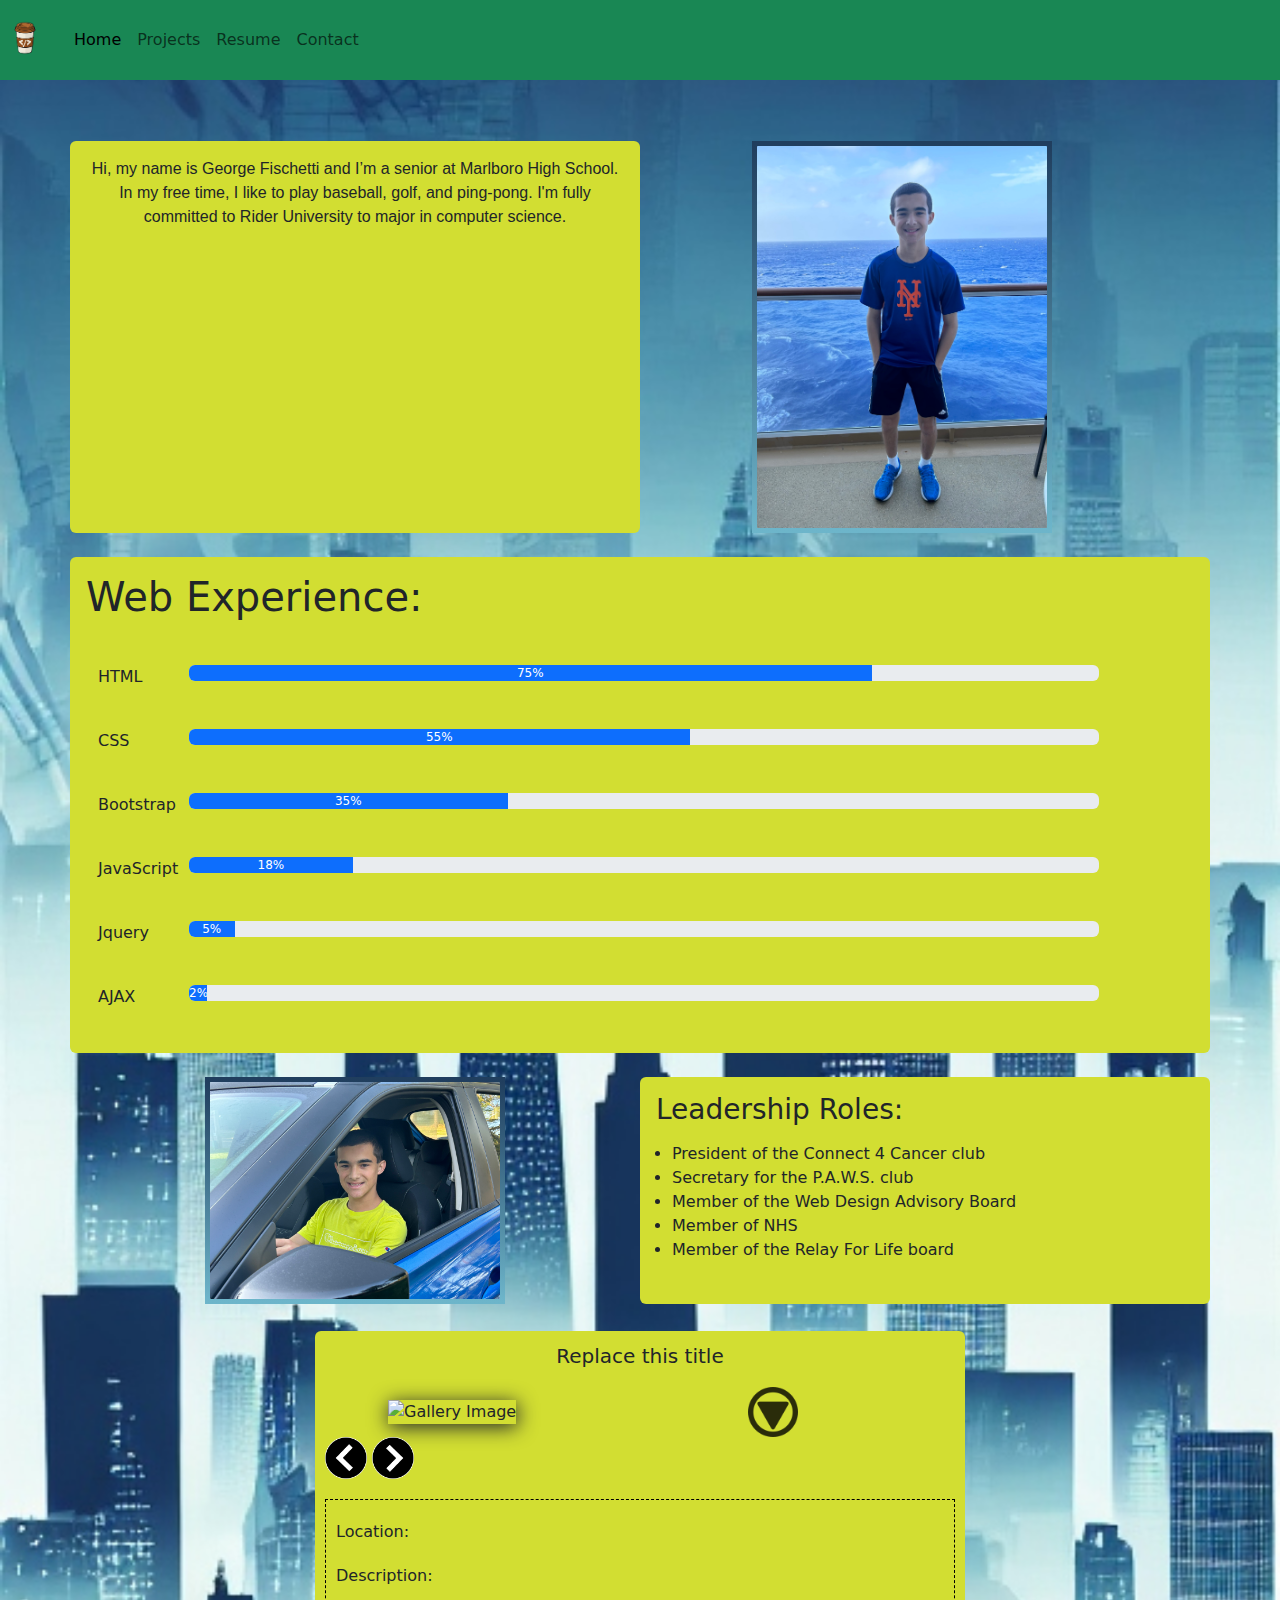
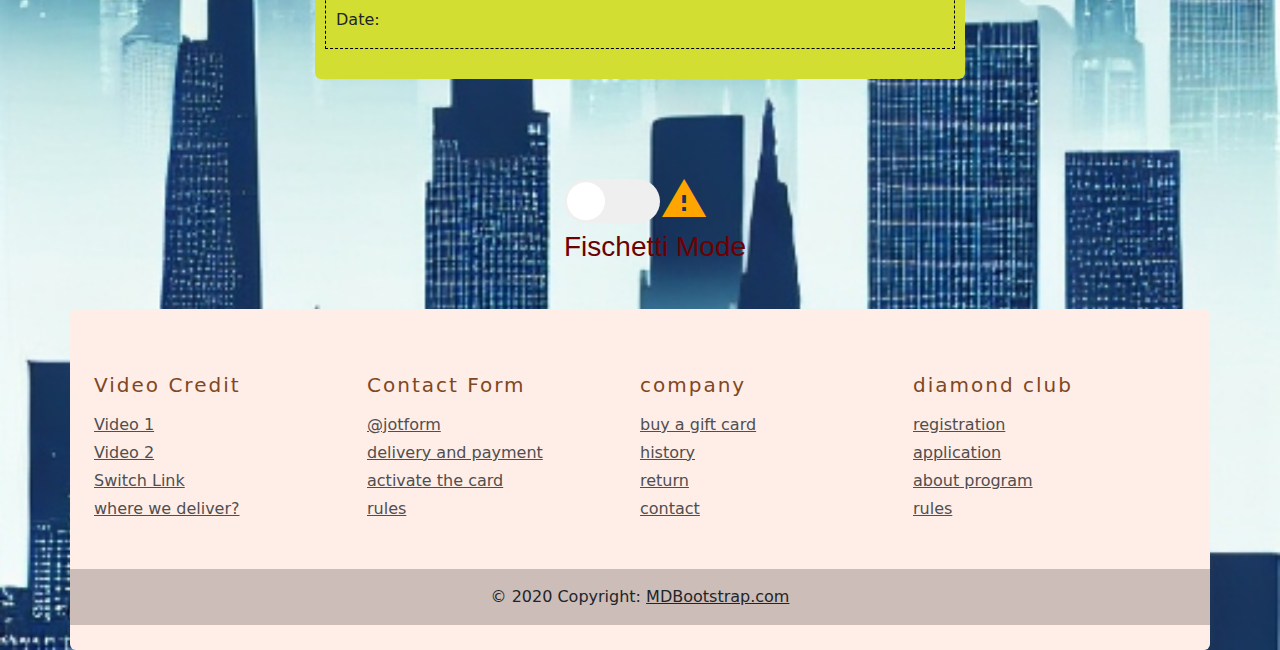
==== index.html @ d66410e4 "swap positions" ====
<!DOCTYPE html>
<html>

<head>
  <title>Senior Portfolio</title>
  <meta charset="utf-8">
  <meta name="viewport" content="width=device-width">
  <link rel="stylesheet" href="style.css" type="text/css" />
  <meta name="viewport" content="width=device-width, initial-scale=1, shrink-to-fit=no" />
  <script src="https://code.jquery.com/jquery-1.9.1.min.js"></script>
  <script src="https://code.jquery.com/ui/1.10.4/jquery-ui.min.js"></script>
  <script src='js/gallery.js' type="text/javascript"></script>
  <link href="https://cdn.jsdelivr.net/npm/bootstrap@5.3.3/dist/css/bootstrap.min.css" rel="stylesheet"
    integrity="sha384-QWTKZyjpPEjISv5WaRU9OFeRpok6YctnYmDr5pNlyT2bRjXh0JMhjY6hW+ALEwIH" crossorigin="anonymous">
  <link rel="stylesheet" href="https://use.typekit.net/aza2jji.css">
  <link rel="stylesheet" href="https://use.typekit.net/aza2jji.css">
  <link rel="stylesheet" href="https://use.typekit.net/aza2jji.css">
  <link rel="stylesheet" href="https://use.typekit.net/aza2jji.css">
  <link href="https://fonts.googleapis.com/icon?family=Material+Icons" rel="stylesheet">
  <script type="text/javascript" src="jQuery.min.js"></script>
</head>

<body>
  <div class="container citybackground">
    <nav class="navbar navbar-expand-md navbar-expand-lg navbar-expand-xl navbar-expand-xxl fixed-top bg-success">
      <div class="container-fluid">
        <a class="navbar-brand" href="index.html"><img src="myImages/c&cLogo.png" class="img-fluid" width="50px"></a>
        <button class="navbar-toggler" type="button" data-bs-toggle="collapse" data-bs-target="#navbarNavAltMarkup"
          aria-controls="navbarNavAltMarkup" aria-expanded="false" aria-label="Toggle navigation">
          <span class="navbar-toggler-icon"></span>
        </button>
        <div class="collapse navbar-collapse" id="navbarNavAltMarkup">
          <div class="navbar-nav justify-content-end">
            <a class="nav-link active" aria-current="page" href="index.html">Home</a>
            <a class="nav-link" href="projects.html">Projects</a>
            <a class="nav-link" href="resume.html">Resume</a>
            <a class="nav-link" href="contact.html">Contact</a>
          </div>
        </div>
      </div>
    </nav>



    <div class="p-3"></div>
    <!--<div class="col p-2 mx-auto text-center">
        <p>Fischetti Mode:</p>
        <label class="switch">

          <input type="checkbox" id="toggleSwitch" checked>
          <span class="slider round"></span>
        </label>
      </div>
    </div>-->

    <!-- <div class="col p-2 mx-auto text-center">
      <select onchange="handleOnChangeEvent(this.value)">
        <option value="">Image</option>
        <option value="myImages/fishmodeimage.jpg">Fischetti Mode</option>
        <option value="myImages/cityimage.jpg">Normal</option>
      </select>

    </div>-->


    <!--Save link, use for Fischetti mode: https://www.youtube.com/watch?v=2KdKVfHm-rw-->


    <div class="row navpad">
      <div class="col-6 my-4 p-3 text-center bgabout rounded">
        <p class="sinter">Hi, my name is George Fischetti and I’m a senior at Marlboro High School. In my free time, I
          like to play
          baseball, golf, and ping-pong. I'm fully committed to Rider University to major in computer science.</p>
      </div>
      <div class="col-5 m-4 text-center">
        <img class="img-fluid rounded aboutImgBorder" src="myImages\cruise.jpg" width="300px">
      </div>
    </div>



    <div class="row bgabout rounded">
      <h1 class="m-3">Web Experience:</h1>
      <div class="row p-3">


        <div class="row p-2 m-1">
          <div class="col-1">
            <p>HTML</p>
          </div>
          <div class="col-10">
            <div class="progress" role="progressbar" aria-label="HTML bar" aria-valuenow="75" aria-valuemin="0"
              aria-valuemax="100">
              <div class="progress-bar bgBar" style="width: 75%">75%</div>
            </div>
          </div>
        </div>



        <div class="row p-2 m-1">
          <div class="col-1">
            <p>CSS</p>
          </div>
          <div class="col-10">
            <div class="progress" role="progressbar" aria-label="CSS bar" aria-valuenow="55" aria-valuemin="0"
              aria-valuemax="100">
              <div class="progress-bar bgBar" style="width: 55%">55%</div>
            </div>
          </div>
        </div>



        <div class="row p-2 m-1">
          <div class="col-1">
            <p>Bootstrap</p>
          </div>
          <div class="col-10">
            <div class="progress" role="progressbar" aria-label="Bootstrap bar" aria-valuenow="35" aria-valuemin="0"
              aria-valuemax="100">
              <div class="progress-bar bgBar" style="width: 35%">35%</div>
            </div>
          </div>
        </div>



        <div class="row p-2 m-1">
          <div class="col-1">
            <p>JavaScript</p>
          </div>
          <div class="col-10">
            <div class="progress" role="progressbar" aria-label="JS bar" aria-valuenow="18" aria-valuemin="0"
              aria-valuemax="100">
              <div class="progress-bar bgBar" style="width: 18%">18%</div>
            </div>
          </div>
        </div>



        <div class="row p-2 m-1">
          <div class="col-1">
            <p>Jquery</p>
          </div>
          <div class="col-10">
            <div class="progress" role="progressbar" aria-label="Jquery bar" aria-valuenow="5" aria-valuemin="0"
              aria-valuemax="100">
              <div class="progress-bar bgBar" style="width: 5%">5%</div>
            </div>
          </div>
        </div>



        <div class="row p-2 m-1">
          <div class="col-1">
            <p>AJAX</p>
          </div>
          <div class="col-10">
            <div class="progress" role="progressbar" aria-label="AJAX bar" aria-valuenow="2" aria-valuemin="0"
              aria-valuemax="100">
              <div class="progress-bar bgBar" style="width: 2%">2%</div>
            </div>
          </div>
        </div>




      </div>
    </div>


    <div class="row">
      <div class="col-5 m-4 text-center mx-auto">
        <img class="img-fluid rounded aboutImgBorder" src="myImages/nissankicks.jpg" width="300px">
      </div>
      <div class="col-6 my-4 bgabout rounded">
        <h3 class="m-3">Leadership Roles:</h3>
        <ul>
          <li>President of the Connect 4 Cancer club</li>
          <li>Secretary for the P.A.W.S. club</li>
          <li>Member of the Web Design Advisory Board</li>
          <li>Member of NHS</li>
          <li>Member of the Relay For Life board</li>
        </ul>
      </div>

    </div>



    <div class="rounded" id="photoBooth">
      <p class="banner">Replace this title</p>
      <div id="slideShow">
        <div class="photoHolder">
          <img class="thumbnail" id="photo" src="http://placehold.it/518x389?text=Welcome+to+my+Gallery"
            alt="Gallery Image" />
          <img class="moreIndicator rot90" src="img/more.png" alt="More Content" />
        </div>

        <div id="nav">
          <img id="prevPhoto" class='rot180' src="img/arrow.png" alt="Previous Photo" />
          <img id="nextPhoto" src="img/arrow.png" alt="Next Photo" />
        </div>
        <div class="details">
          <p class="location">Location: </p>
          <p class="description">Description: </p>
          <p class="date">Date: </p>
        </div>

      </div>
    </div>

    <div class="p-4"></div>


    <div class="row navbottom">
      <!--videos used for background change: https://www.youtube.com/watch?v=t_bRQ4ZkkFs-->
      <div class="wrapperNum2">
        <div class="col-8"></div>
        <div class="col-4 mx-auto">
        <input type="checkbox" name="toggle" class="custom-toggle"><i class="material-icons" style="font-size:48px;color:orange">warning</i>
        <h3 class="dico-sans fishMode">Fischetti Mode</h3>
        </div>
      </div>
    </div>


    <footer class="marginTopBot rounded" style="background-color: #ffede7;">
      <div class="container p-4">
        <div class="row">
          <div class="col-lg-3 col-md-6 mb-4">
            <h5 class="mb-3" style="letter-spacing: 2px; color: #7f4722;">Video Credit</h5>
            <ul class="list-unstyled mb-0">
              <li class="mb-1">
                <a href="https://www.youtube.com/watch?v=2KdKVfHm-rw!" style="color: #4f4f4f;">Video 1</a>
              </li>
              <li class="mb-1">
                <a href="https://www.youtube.com/watch?v=t_bRQ4ZkkFs!" style="color: #4f4f4f;">Video 2</a>
              </li>
              <li class="mb-1">
                <a href="https://www.youtube.com/watch?v=t_bRQ4ZkkFs!" style="color: #4f4f4f;">Switch Link</a>
              </li>
              <li>
                <a href="#!" style="color: #4f4f4f;">where we deliver?</a>
              </li>
            </ul>
          </div>
          <div class="col-lg-3 col-md-6 mb-4">
            <h5 class="mb-3" style="letter-spacing: 2px; color: #7f4722;">Contact Form</h5>
            <ul class="list-unstyled mb-0">
              <li class="mb-1">
                <a href="#!" style="color: #4f4f4f;">@jotform</a>
              </li>
              <li class="mb-1">
                <a href="#!" style="color: #4f4f4f;">delivery and payment</a>
              </li>
              <li class="mb-1">
                <a href="#!" style="color: #4f4f4f;">activate the card</a>
              </li>
              <li>
                <a href="#!" style="color: #4f4f4f;">rules</a>
              </li>
            </ul>
          </div>
          <div class="col-lg-3 col-md-6 mb-4">
            <h5 class="mb-3" style="letter-spacing: 2px; color: #7f4722;">company</h5>
            <ul class="list-unstyled mb-0">
              <li class="mb-1">
                <a href="#!" style="color: #4f4f4f;">buy a gift card</a>
              </li>
              <li class="mb-1">
                <a href="#!" style="color: #4f4f4f;">history</a>
              </li>
              <li class="mb-1">
                <a href="#!" style="color: #4f4f4f;">return</a>
              </li>
              <li>
                <a href="#!" style="color: #4f4f4f;">contact</a>
              </li>
            </ul>
          </div>
          <div class="col-lg-3 col-md-6 mb-4">
            <h5 class="mb-3" style="letter-spacing: 2px; color: #7f4722;">diamond club</h5>
            <ul class="list-unstyled mb-0">
              <li class="mb-1">
                <a href="#!" style="color: #4f4f4f;">registration</a>
              </li>
              <li class="mb-1">
                <a href="#!" style="color: #4f4f4f;">application</a>
              </li>
              <li class="mb-1">
                <a href="#!" style="color: #4f4f4f;">about program</a>
              </li>
              <li>
                <a href="#!" style="color: #4f4f4f;">rules</a>
              </li>
            </ul>
          </div>
        </div>
      </div>
      <div class="text-center p-3" style="background-color: rgba(0, 0, 0, 0.2);">
        © 2020 Copyright:
        <a class="text-dark" href="https://mdbootstrap.com/">MDBootstrap.com</a>
      </div>
      <!-- Copyright -->
    </footer>


  </div>
  <script src="https://cdn.jsdelivr.net/npm/bootstrap@5.3.3/dist/js/bootstrap.bundle.min.js"
    integrity="sha384-YvpcrYf0tY3lHB60NNkmXc5s9fDVZLESaAA55NDzOxhy9GkcIdslK1eN7N6jIeHz"
    crossorigin="anonymous"></script>
  <!--<script src="script.js"></script>-->
  <script type="text/javascript">

    $(".custom-toggle").each(function (i) {
      var classes = $(this).attr("class"),
        id = $(this).attr("id"),
        name = $(this).attr("name");

      $(this).wrap('<div class="custom-toggle" id="' + name + '"></div');
      $(this).after('<label for="custom-toggle-' + i + '"></label>');
      $(this).attr("id", "custom-toggle-" + i);
      $(this).attr("name", name);

    });

    $(".custom-toggle input").change(function () {
      $("body").toggleClass("green");
      $(".bgabout").toggleClass("lime");
    });
  </script>
</body>



</html>
---- style.css ----
* {
	--bs-gutter-x: 0 !important;
  }

/*body {
	background-image: url("myImages/cityimage.jpg");
	background-color: black;
	background-repeat: no-repeat;
	background-size: cover;
}*/

body{
	transition: background-color 0.4s ease-in-out;
  	background-image: url('myImages/cityimage.jpg');
	background-size: cover;
	background-repeat: no-repeat;
}

.tinySwap{
	color: black;
}

.tinySwap.colorSwap{
	color: rgb(43, 255, 0);
}

.wrapperNum2{
	position: relative;
	top:20%;
	left:60%;
	transform: translate(-50%, 50%);
}

.fishMode{
	color: rgb(109, 0, 0);
	font-weight: bold;
}

body.green{
	background-image: url('myImages/fishmodeimage.jpg') ;
}

.custom-toggle{
	display: inline-block;
	user-select: none;
	position: relative;
}

.custom-toggle input
{
	display: none;
}

.custom-toggle label{
	position: relative;
	display: block;
	width:96px;
	height:44px;
	border-radius:22px;
	background-color: #efefef;
	cursor: pointer;
}

.custom-toggle label:after{
	position: relative;
	display: block;
	content: "";
	width:38px;
	height: 38px;
	top:3px;
	left:3px;
	border-radius: 19px;
	pointer-events: none;
	background-color: #fff;
	transition:all 0.4s ease-in-out;
}

.custom-toggle  label:active:after{
	width:50px;
}

.custom-toggle input:checked + label:active:after{
	left: 43px;
}

.custom-toggle input:checked + label:after{
	left:55px;
	background-color: #2196f3;
}

.aboutImgBorder{
	border: 5px solid;
  	border-image: linear-gradient(to bottom, #203e5e, #6db5ca) 1;
  	cursor: pointer;
}

.aboutImgBorder:hover{
	border: 5px solid;
	border-image: linear-gradient(to bottom, navy, #abdceb) 1;
	cursor: pointer;
}

/*Separate*/




.navpad {
    padding-top: 85px;
  }

.navbottom {
	padding-bottom: 85px;
}

.nav-link:hover {
	transition-duration: 0.5s;
	background-color: #7cce1f;
}

.bgabout{
	background-color: #D2DE32;
}

.bgabout.lime{
	background-color: lime;
	color: rgb(38, 0, 255);
}

.card{
	color: black;
}

.card.colorSwap{
	color: greenyellow;
}

.bgBar{
	background-color: #FFFFDD;
}

.marginTopBot{
	padding-top: 40px;
	padding-bottom: 25px;
}

.downloadBtn {
	background-color: DodgerBlue;
	border: none;
	color: white;
	cursor: pointer;
	font-size: 20px;
	margin-top: 30px;
	margin-bottom: 30px;
	padding: 20px;
  }
  
  /* Darker background on mouse-over */
  .downloadBtn:hover {
	background-color: RoyalBlue;
  }

.circle{
	border-radius: 100%;
}

.bg-card {
  background-color: #A2C579!important;
}

.line-color {
  background-color: #6F9246;
  border-color: #43582a;
  border-width: 5px;
  border: bold;
}

.co-headline-reg{
  font-family: "co-headline", sans-serif;
  font-weight: 400;
  font-style: normal;
}

.cholla {
  font-family: "cholla-sans", sans-serif;
  font-weight: 700;
  font-style: normal;
}

.sinter {
  font-family: "sinter", sans-serif;
  font-weight: 500;
  font-style: normal;
}

.dico-sans {
  font-family: "dico-sans", sans-serif;
  font-weight: 400;
  font-style: normal;
}



/*Fischetti mode switch*/
/*https://www.youtube.com/watch?v=t_bRQ4ZkkFs*/
.switch {
	position: relative;
	display: inline-block;
	width: 60px;
	height: 34px;
  }
  
  .switch input { 
	opacity: 0;
	width: 0;
	height: 0;
  }
  
  .slider {
	position: absolute;
	cursor: pointer;
	top: 0;
	left: 0;
	right: 0;
	bottom: 0;
	background-color: lime;
	-webkit-transition: .4s;
	transition: .4s;
  }
  
  .slider:before {
	position: absolute;
	content: "";
	height: 26px;
	width: 26px;
	left: 4px;
	bottom: 4px;
	background-color: white;
	-webkit-transition: .4s;
	transition: .4s;
  }
  
  input:checked + .slider {
	background-color: #A2C579;
  }
  
  input:focus + .slider {
	box-shadow: 0 0 1px #A2C579;
  }
  
  input:checked + .slider:before {
	-webkit-transform: translateX(26px);
	-ms-transform: translateX(26px);
	transform: translateX(26px);
  }
  
  /* Rounded sliders */
  .slider.round {
	border-radius: 34px;
  }
  
  .slider.round:before {
	border-radius: 50%;
  }

/*code for slideshow*/
#photoBooth {
	margin-top: .2em;
	padding: 10px;
	width: 650px;
	margin-left: auto;
	margin-right: auto;
	background-color: #D2DE32;
	border-radius: 2px;
}	

#slideShow {	
	position: relative;
}

.photoHolder {
	position: relative;
	width: 80%;
	margin: 0 auto;
}

/*milestone 3 css change*/
.moreIndicator {
	height: 50px;
	width: 50px;
	position: absolute;
	z-index: 3;
	opacity: .8;
	position: relative;
	left: 45%;
}

.thumbnail {
	position: relative;
	box-shadow: 1px 3px 20px 0px;
	max-width: 100%;
	max-height: 100%;
}


.banner {
	text-align: center;
	font-size: 1.25em;
}

#nav {
	clear: both;
	position: relative;
}

#prevPhoto {
	height: 42px;
	width: 42px;
}

/*milestone 3 hover on left and right button*/
#nav #prevPhoto:hover {
	opacity: 0.8;
}

#nextPhoto {
	height: 42px;
	width: 42px;
}

/*milestone 3 hover on left and right button*/
#nav #nextPhoto:hover {
	opacity: 0.8;
}

.details p {
	margin-top: 20px;
}
.details {
	border: 1px #000 dashed;
	padding: 0px 10px;
	margin: 20px 0px;
}

/*Add CSS styles to rotate the element 90deg
Make it animate nicely. You'll need CSS3 for this*/
.rot90 {
	transition: all 1s ease;
	transform: rotate(90deg);
}


/*Add CSS styles to rotate the element 180deg
Make it animate nicely. You'll need CSS3 for this*/
.rot180 {
	transition: all 1s ease;
	transform: rotate(180deg);
}


/*Add CSS styles to rotate the element 270deg
Make it animate nicely. You'll need CSS3 for this*/
.rot270 {
	transition: all 1s ease;
	transform: rotate(270deg);
}






/*card carousel code*/
.senCard { 
    display:flex; 
    align-items: center; 
    justify-content: center; 
    min-height: 50vh; 
    padding: 0 35px; 
	background-color: #A2C579;
} 
  
.wrapper { 
    max-width: 1100px; 
    width: 100%; 
    position: relative; 
  
} 
  
.wrapper i { 
    height: 50px; 
    width: 50px; 
    background: rgb(118, 233, 118); 
    text-align: center; 
    line-height: 50px; 
    border-radius: 50%; 
    cursor: pointer; 
    position: absolute; 
    top: 50%; 
    font-size: 1.25 rem; 
    transform: translateY(-50%); 
    box-shadow: 0 3px 6px rgba(0, 0, 0, 0.23); 
  
} 
  
.wrapper i:first-child { 
    left: -65px; 
  
} 
  
.wrapper i:last-child { 
    right: -65px; 
  
} 
  
.wrapper .carousel { 
    display: grid; 
    grid-auto-flow: column; 
    grid-auto-columns: calc((100% / 3) - 12px); 
    gap: 16px; 
    overflow-x: auto; 
    scroll-snap-type: x mandatory; 
    scroll-behavior: smooth; 
    scrollbar-width: 0; 
} 
  
.carousel::-webkit-scrollbar { 
    display: none; 
} 
  
.carousel :where(.card, .img) { 
    display: flex; 
    align-items: center; 
    justify-content: center; 
} 
  
.carousel.dragging { 
    scroll-snap-type: none; 
    scroll-behavior: auto; 
} 
  
.carousel.no-transition { 
    scroll-behavior: auto; 
} 
  
.carousel.dragging .card { 
    cursor: grab; 
    user-select: none; 
} 
  
.carousel .card { 
    scroll-snap-align: start; 
    height: 340px; 
    list-style: none; 
    background: #ffffdd; 
    border-radius: 8px; 
    display: flex; 
    cursor: pointer; 
    width: 98%; 
    padding-bottom: 15px; 
    align-items: center; 
    justify-content: center; 
    flex-direction: column; 
} 
  
.card .img { 
    background: green; 
    width: 145px; 
    height: 145px; 
    border-radius: 50%; 
  
} 
  
.card .img .imgEdit { 
    width: 140px; 
    height: 140px; 
    object-fit: cover; 
    border-radius: 50%; 
    border: 4px solid #ffffdd; 
} 
  
.card h2 { 
    font-weight: 500; 
    font-size: 1.56rem; 
    margin: 30px 0 5px; 
} 
  
.card span { 
    color: #6a6d78; 
    font-size: 1.31rem; 
  
} 
  
@media screen and (max-width: 900px) { 
    .wrapper .carousel { 
        grid-auto-columns: calc((100% / 2) - 9px); 
  
    } 
} 
  
@media screen and (max-width: 600px) { 
    .wrapper .carousel { 
        grid-auto-columns: 100%; 
  
    } 
}
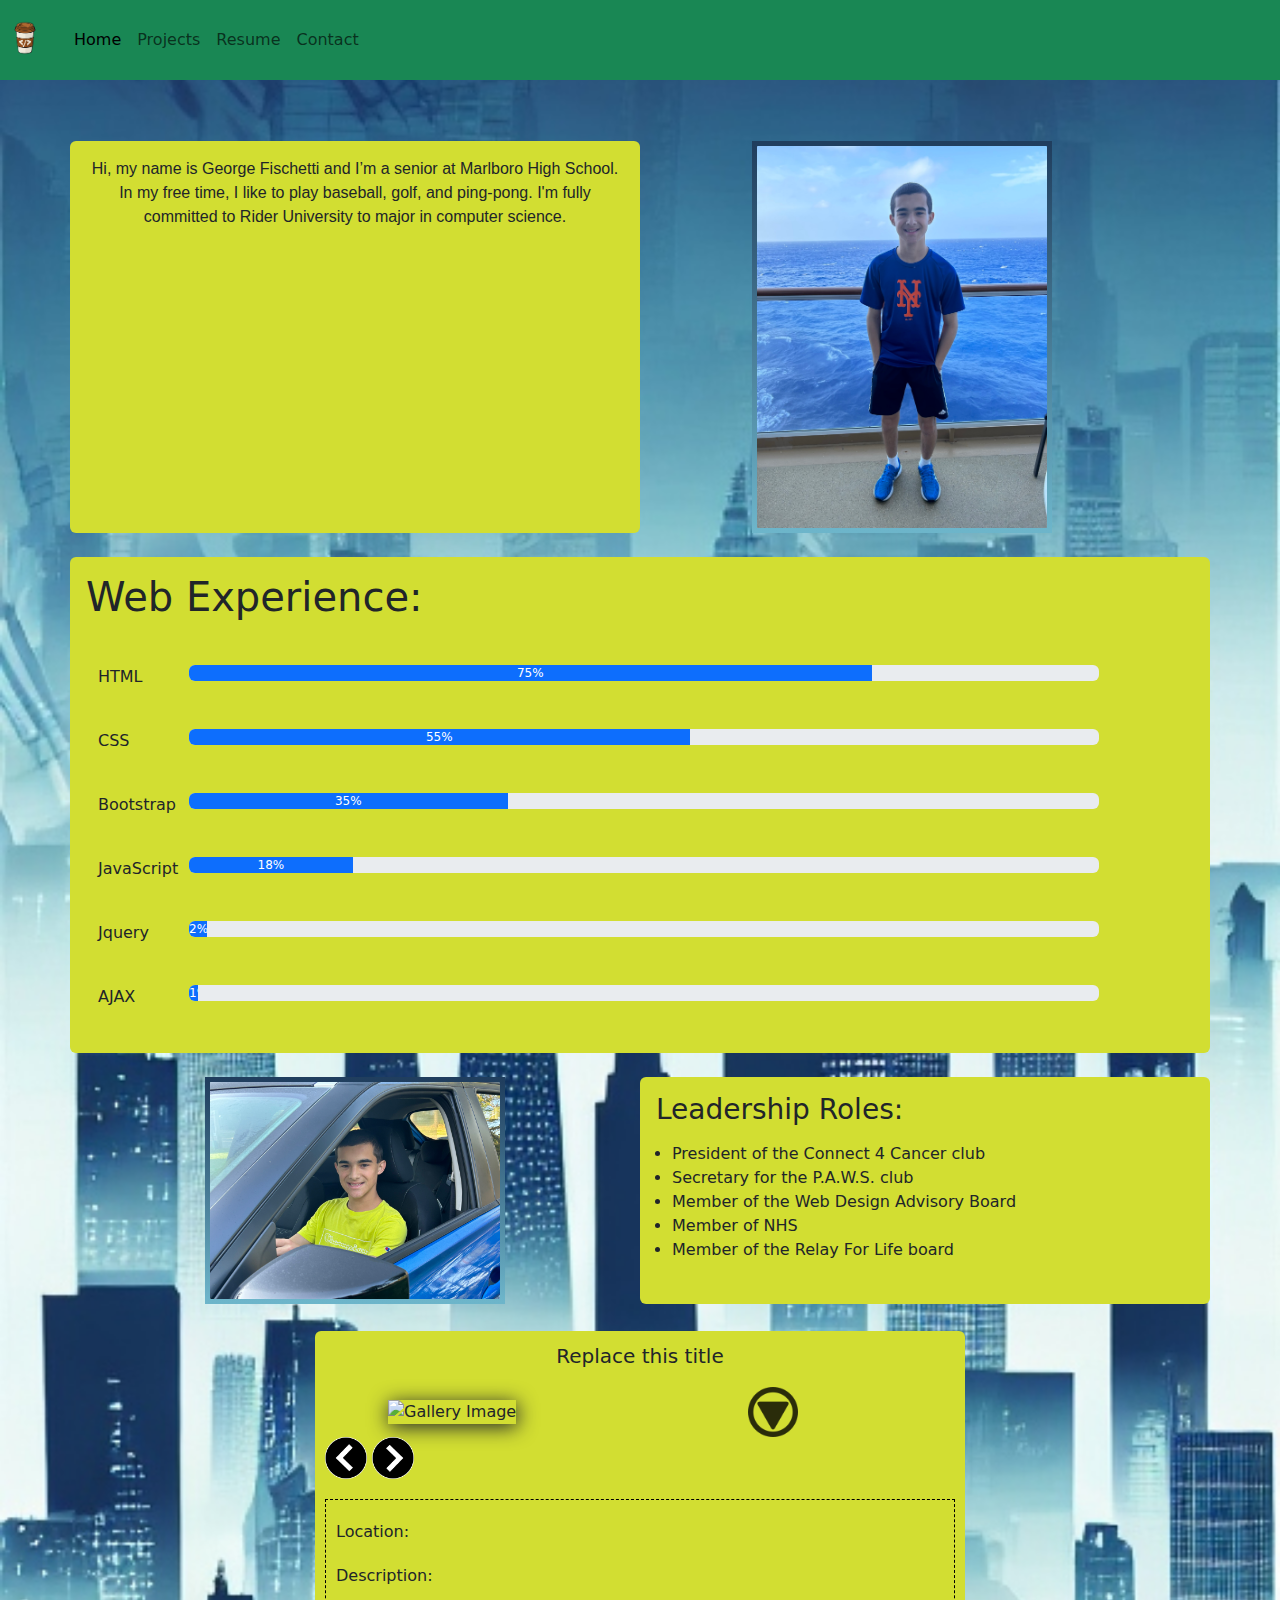
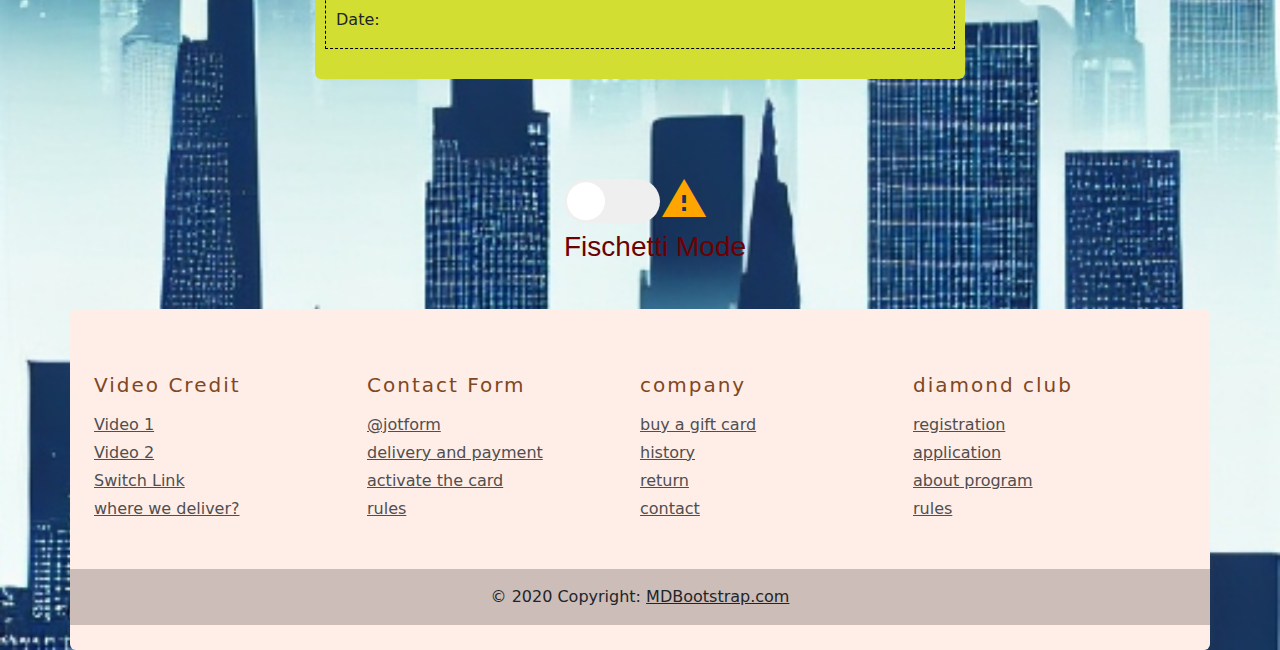
==== commit a6a1f151: "spacing" ====
--- a/index.html
+++ b/index.html
@@ -145,9 +145,9 @@
             <p>Jquery</p>
           </div>
           <div class="col-10">
-            <div class="progress" role="progressbar" aria-label="Jquery bar" aria-valuenow="5" aria-valuemin="0"
-              aria-valuemax="100">
-              <div class="progress-bar bgBar" style="width: 5%">5%</div>
+            <div class="progress" role="progressbar" aria-label="Jquery bar" aria-valuenow="2" aria-valuemin="0"
+              aria-valuemax="100">
+              <div class="progress-bar bgBar" style="width: 2%">2%</div>
             </div>
           </div>
         </div>
@@ -159,9 +159,9 @@
             <p>AJAX</p>
           </div>
           <div class="col-10">
-            <div class="progress" role="progressbar" aria-label="AJAX bar" aria-valuenow="2" aria-valuemin="0"
-              aria-valuemax="100">
-              <div class="progress-bar bgBar" style="width: 2%">2%</div>
+            <div class="progress" role="progressbar" aria-label="AJAX bar" aria-valuenow="1" aria-valuemin="0"
+              aria-valuemax="100">
+              <div class="progress-bar bgBar" style="width: 1%">1%</div>
             </div>
           </div>
         </div>
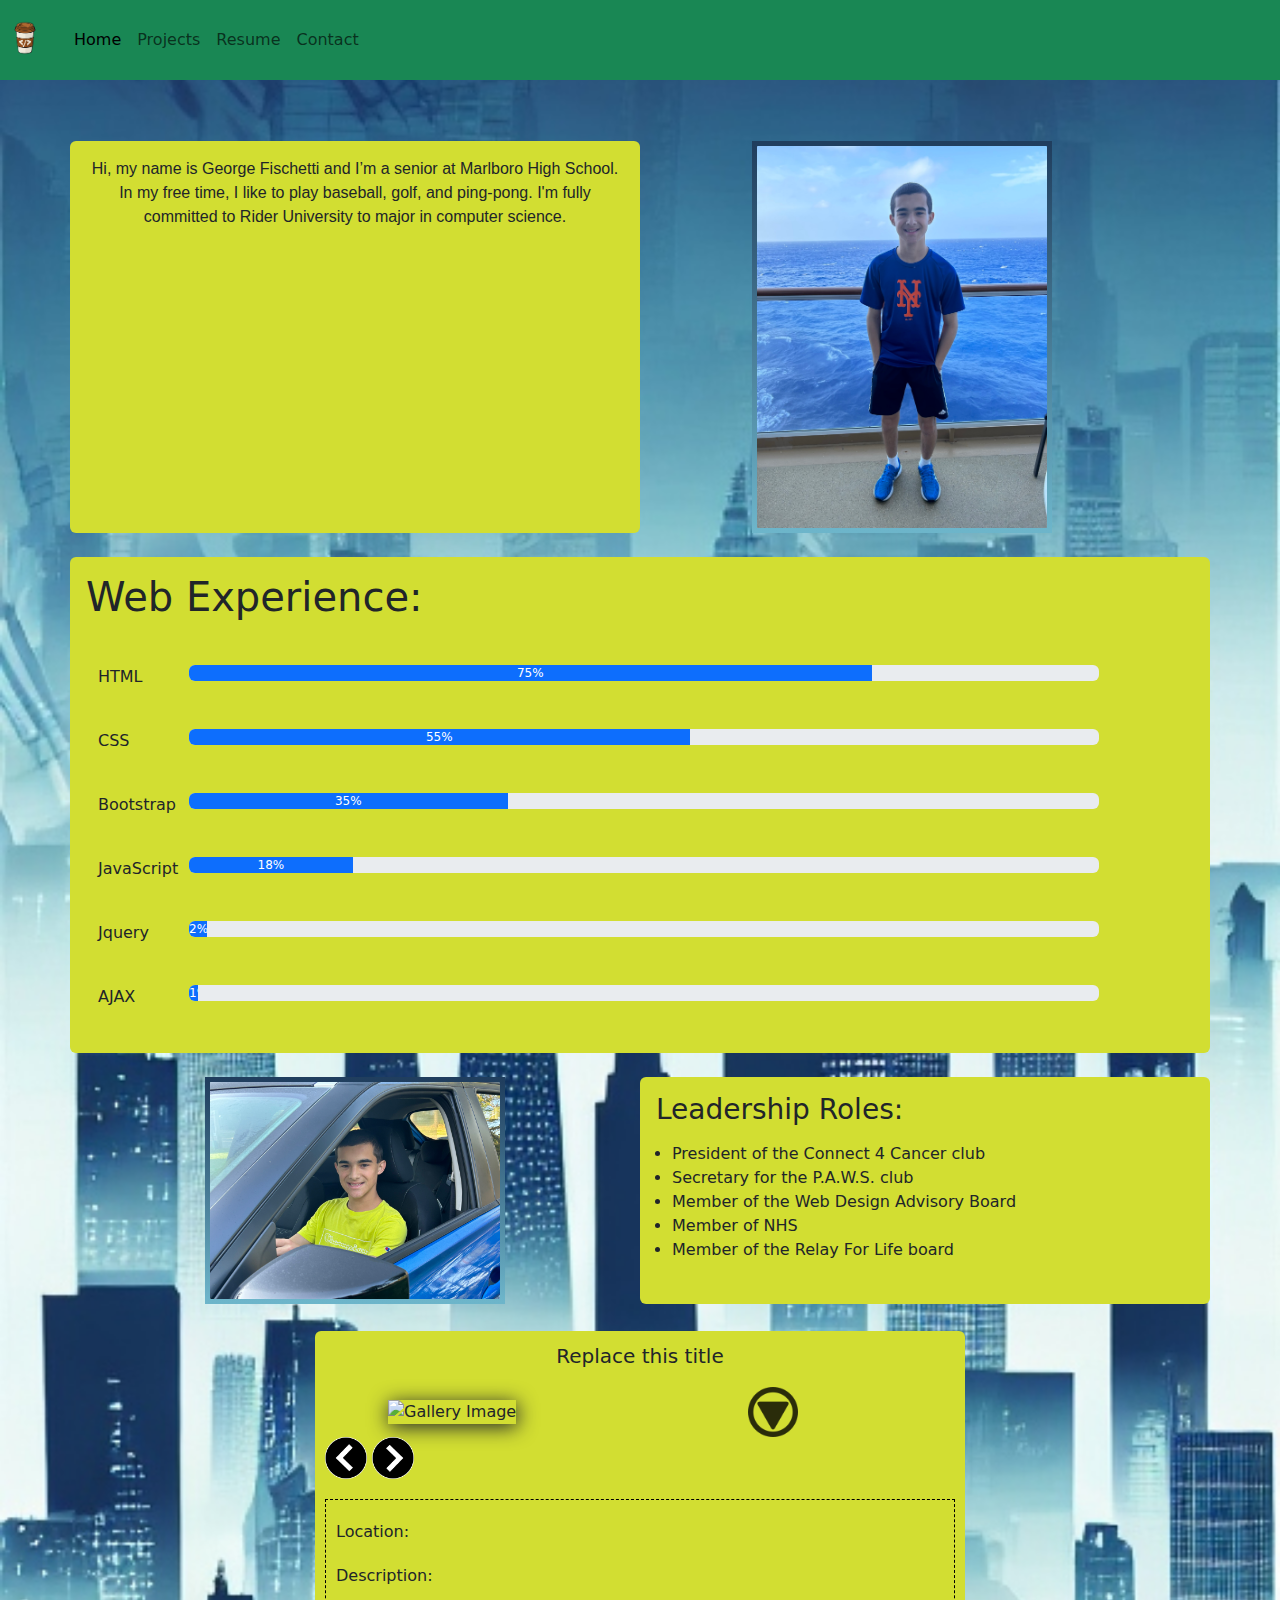
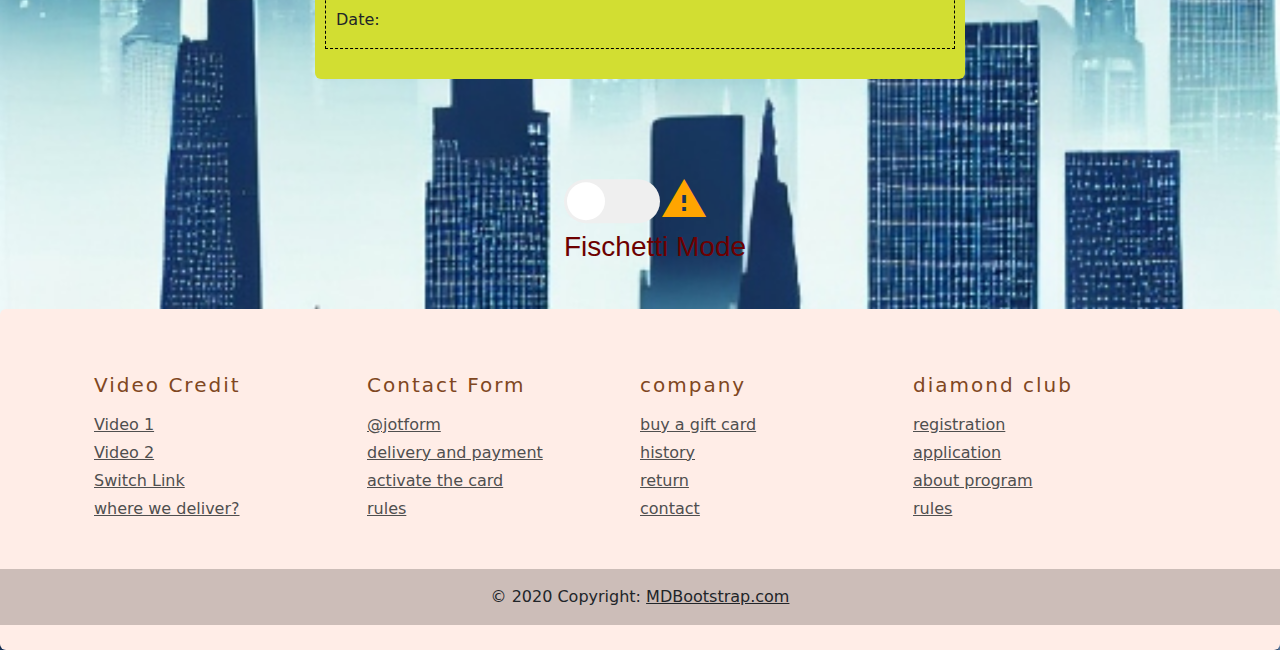
==== commit 18e46fe9: "footer fix and save" ====
--- a/index.html
+++ b/index.html
@@ -229,88 +229,95 @@
     </div>
 
 
-    <footer class="marginTopBot rounded" style="background-color: #ffede7;">
-      <div class="container p-4">
-        <div class="row">
-          <div class="col-lg-3 col-md-6 mb-4">
-            <h5 class="mb-3" style="letter-spacing: 2px; color: #7f4722;">Video Credit</h5>
-            <ul class="list-unstyled mb-0">
-              <li class="mb-1">
-                <a href="https://www.youtube.com/watch?v=2KdKVfHm-rw!" style="color: #4f4f4f;">Video 1</a>
-              </li>
-              <li class="mb-1">
-                <a href="https://www.youtube.com/watch?v=t_bRQ4ZkkFs!" style="color: #4f4f4f;">Video 2</a>
-              </li>
-              <li class="mb-1">
-                <a href="https://www.youtube.com/watch?v=t_bRQ4ZkkFs!" style="color: #4f4f4f;">Switch Link</a>
-              </li>
-              <li>
-                <a href="#!" style="color: #4f4f4f;">where we deliver?</a>
-              </li>
-            </ul>
-          </div>
-          <div class="col-lg-3 col-md-6 mb-4">
-            <h5 class="mb-3" style="letter-spacing: 2px; color: #7f4722;">Contact Form</h5>
-            <ul class="list-unstyled mb-0">
-              <li class="mb-1">
-                <a href="#!" style="color: #4f4f4f;">@jotform</a>
-              </li>
-              <li class="mb-1">
-                <a href="#!" style="color: #4f4f4f;">delivery and payment</a>
-              </li>
-              <li class="mb-1">
-                <a href="#!" style="color: #4f4f4f;">activate the card</a>
-              </li>
-              <li>
-                <a href="#!" style="color: #4f4f4f;">rules</a>
-              </li>
-            </ul>
-          </div>
-          <div class="col-lg-3 col-md-6 mb-4">
-            <h5 class="mb-3" style="letter-spacing: 2px; color: #7f4722;">company</h5>
-            <ul class="list-unstyled mb-0">
-              <li class="mb-1">
-                <a href="#!" style="color: #4f4f4f;">buy a gift card</a>
-              </li>
-              <li class="mb-1">
-                <a href="#!" style="color: #4f4f4f;">history</a>
-              </li>
-              <li class="mb-1">
-                <a href="#!" style="color: #4f4f4f;">return</a>
-              </li>
-              <li>
-                <a href="#!" style="color: #4f4f4f;">contact</a>
-              </li>
-            </ul>
-          </div>
-          <div class="col-lg-3 col-md-6 mb-4">
-            <h5 class="mb-3" style="letter-spacing: 2px; color: #7f4722;">diamond club</h5>
-            <ul class="list-unstyled mb-0">
-              <li class="mb-1">
-                <a href="#!" style="color: #4f4f4f;">registration</a>
-              </li>
-              <li class="mb-1">
-                <a href="#!" style="color: #4f4f4f;">application</a>
-              </li>
-              <li class="mb-1">
-                <a href="#!" style="color: #4f4f4f;">about program</a>
-              </li>
-              <li>
-                <a href="#!" style="color: #4f4f4f;">rules</a>
-              </li>
-            </ul>
-          </div>
-        </div>
-      </div>
-      <div class="text-center p-3" style="background-color: rgba(0, 0, 0, 0.2);">
-        © 2020 Copyright:
-        <a class="text-dark" href="https://mdbootstrap.com/">MDBootstrap.com</a>
-      </div>
-      <!-- Copyright -->
-    </footer>
+    
 
 
   </div>
+  <footer class="marginTopBot rounded" style="background-color: #ffede7;">
+    <div class="container p-4">
+      <div class="row">
+        <div class="col-lg-3 col-md-6 mb-4">
+          <h5 class="mb-3" style="letter-spacing: 2px; color: #7f4722;">Video Credit</h5>
+          <ul class="list-unstyled mb-0">
+            <li class="mb-1">
+              <a href="https://www.youtube.com/watch?v=2KdKVfHm-rw!" style="color: #4f4f4f;">Video 1</a>
+            </li>
+            <li class="mb-1">
+              <a href="https://www.youtube.com/watch?v=t_bRQ4ZkkFs!" style="color: #4f4f4f;">Video 2</a>
+            </li>
+            <li class="mb-1">
+              <a href="https://www.youtube.com/watch?v=t_bRQ4ZkkFs!" style="color: #4f4f4f;">Switch Link</a>
+            </li>
+            <li>
+              <a href="#!" style="color: #4f4f4f;">where we deliver?</a>
+            </li>
+          </ul>
+        </div>
+        <div class="col-lg-3 col-md-6 mb-4">
+          <h5 class="mb-3" style="letter-spacing: 2px; color: #7f4722;">Contact Form</h5>
+          <ul class="list-unstyled mb-0">
+            <li class="mb-1">
+              <a href="#!" style="color: #4f4f4f;">@jotform</a>
+            </li>
+            <li class="mb-1">
+              <a href="#!" style="color: #4f4f4f;">delivery and payment</a>
+            </li>
+            <li class="mb-1">
+              <a href="#!" style="color: #4f4f4f;">activate the card</a>
+            </li>
+            <li>
+              <a href="#!" style="color: #4f4f4f;">rules</a>
+            </li>
+          </ul>
+        </div>
+        <div class="col-lg-3 col-md-6 mb-4">
+          <h5 class="mb-3" style="letter-spacing: 2px; color: #7f4722;">company</h5>
+          <ul class="list-unstyled mb-0">
+            <li class="mb-1">
+              <a href="#!" style="color: #4f4f4f;">buy a gift card</a>
+            </li>
+            <li class="mb-1">
+              <a href="#!" style="color: #4f4f4f;">history</a>
+            </li>
+            <li class="mb-1">
+              <a href="#!" style="color: #4f4f4f;">return</a>
+            </li>
+            <li>
+              <a href="#!" style="color: #4f4f4f;">contact</a>
+            </li>
+          </ul>
+        </div>
+        <div class="col-lg-3 col-md-6 mb-4">
+          <h5 class="mb-3" style="letter-spacing: 2px; color: #7f4722;">diamond club</h5>
+          <ul class="list-unstyled mb-0">
+            <li class="mb-1">
+              <a href="#!" style="color: #4f4f4f;">registration</a>
+            </li>
+            <li class="mb-1">
+              <a href="#!" style="color: #4f4f4f;">application</a>
+            </li>
+            <li class="mb-1">
+              <a href="#!" style="color: #4f4f4f;">about program</a>
+            </li>
+            <li>
+              <a href="#!" style="color: #4f4f4f;">rules</a>
+            </li>
+          </ul>
+        </div>
+      </div>
+    </div>
+    <div class="text-center p-3" style="background-color: rgba(0, 0, 0, 0.2);">
+      © 2020 Copyright:
+      <a class="text-dark" href="https://mdbootstrap.com/">MDBootstrap.com</a>
+    </div>
+    <!-- Copyright -->
+  </footer>
+
+
+
+
+
+  
   <script src="https://cdn.jsdelivr.net/npm/bootstrap@5.3.3/dist/js/bootstrap.bundle.min.js"
     integrity="sha384-YvpcrYf0tY3lHB60NNkmXc5s9fDVZLESaAA55NDzOxhy9GkcIdslK1eN7N6jIeHz"
     crossorigin="anonymous"></script>
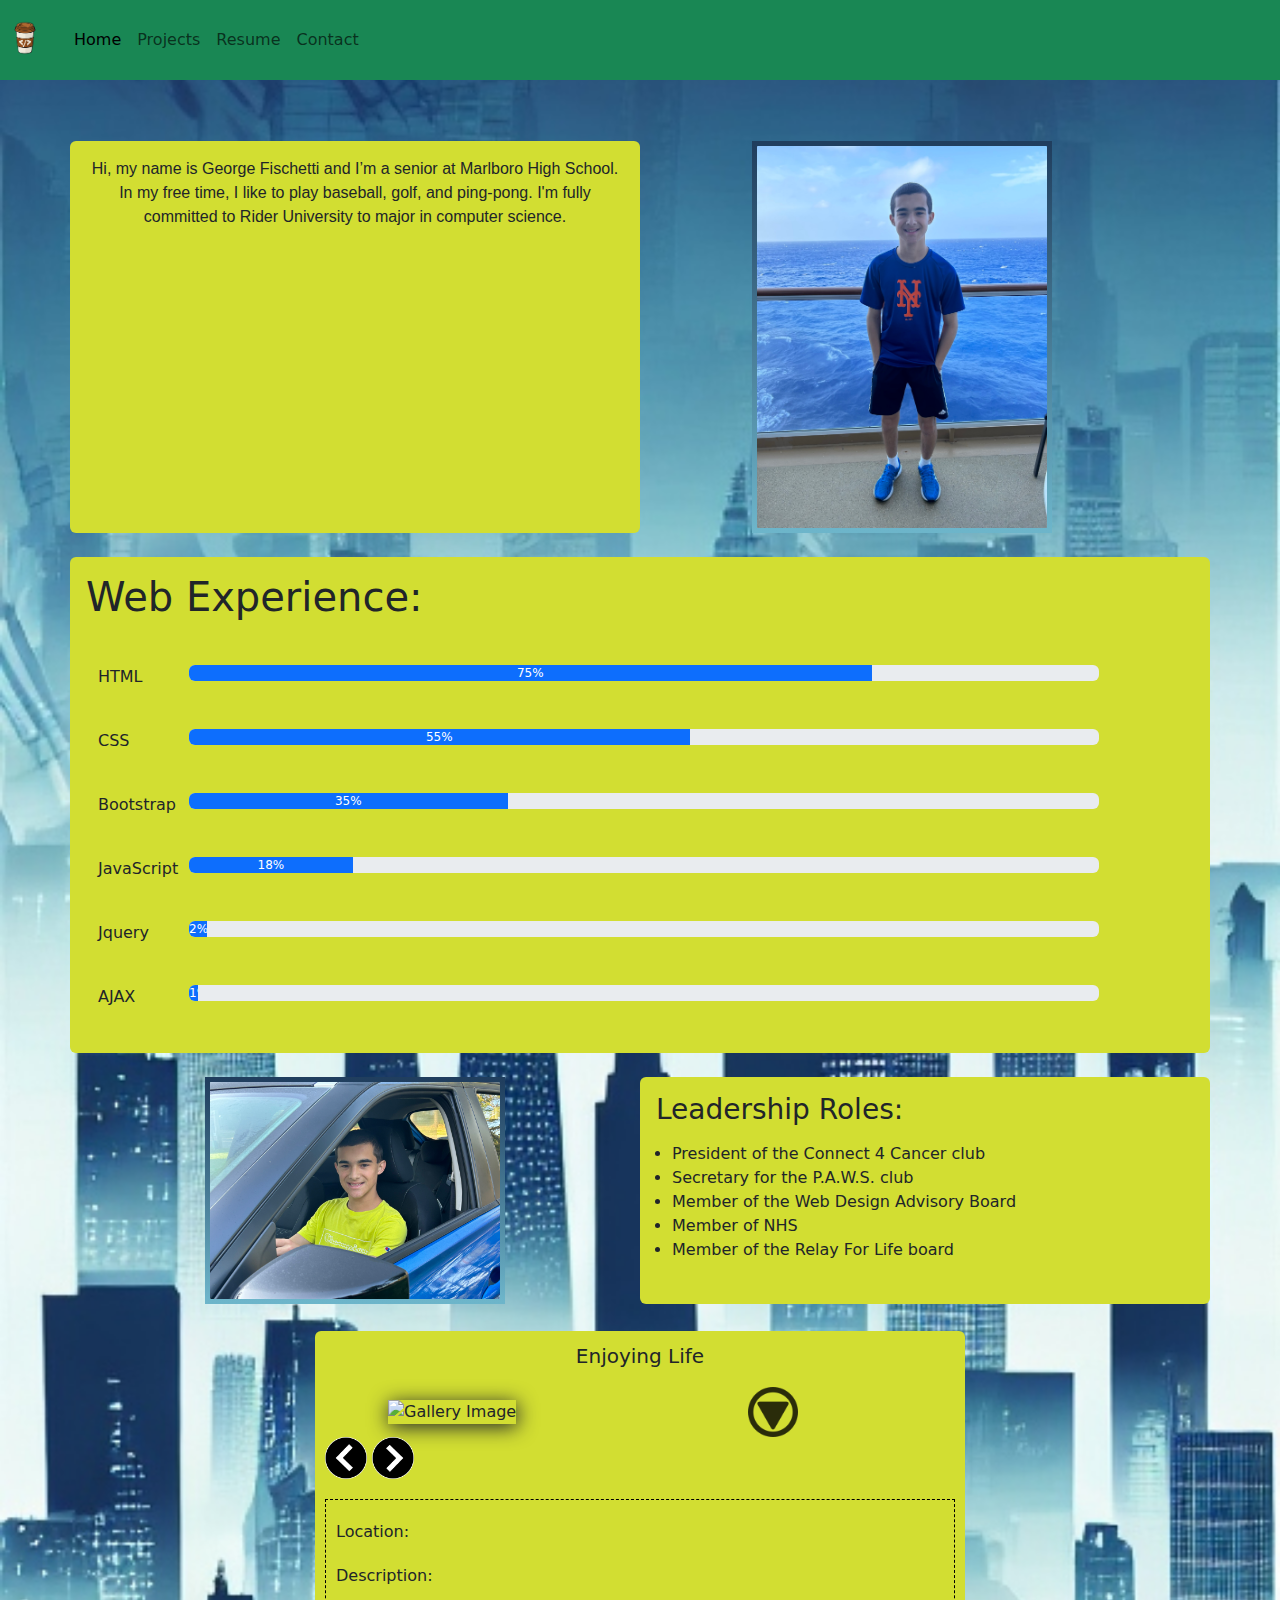
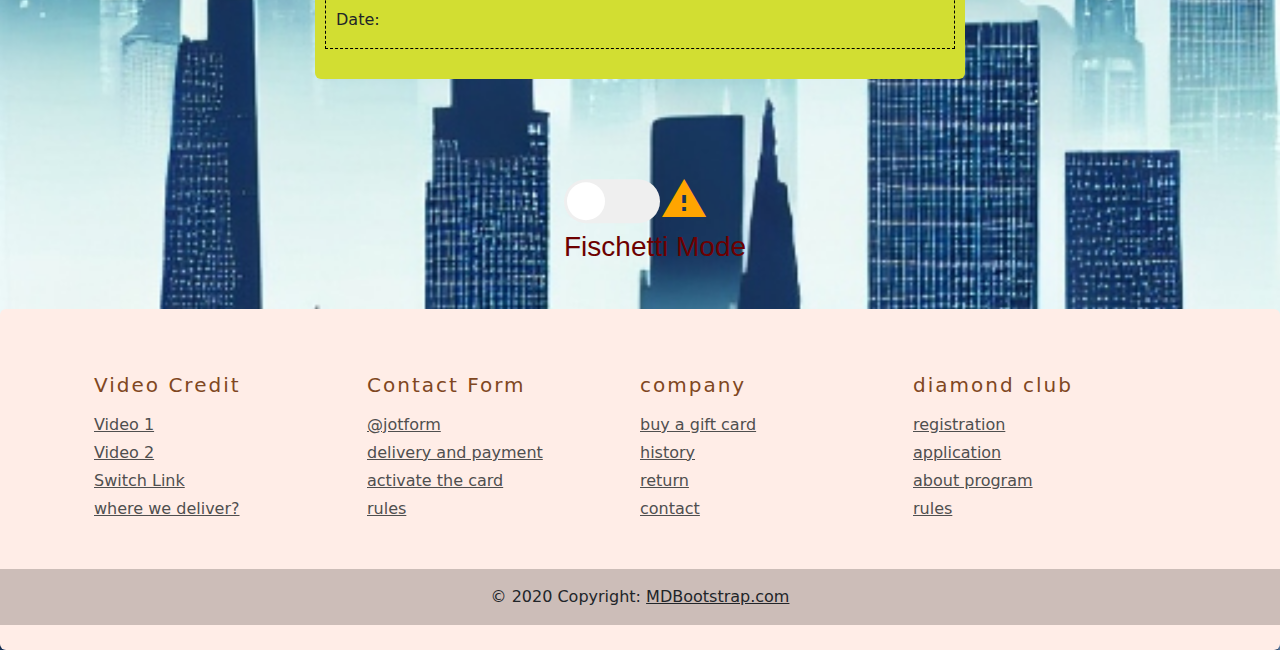
==== commit 58e08ffb: "image and slideshow save" ====
--- a/index.html
+++ b/index.html
@@ -193,7 +193,7 @@
 
 
     <div class="rounded" id="photoBooth">
-      <p class="banner">Replace this title</p>
+      <p class="banner">Enjoying Life</p>
       <div id="slideShow">
         <div class="photoHolder">
           <img class="thumbnail" id="photo" src="http://placehold.it/518x389?text=Welcome+to+my+Gallery"
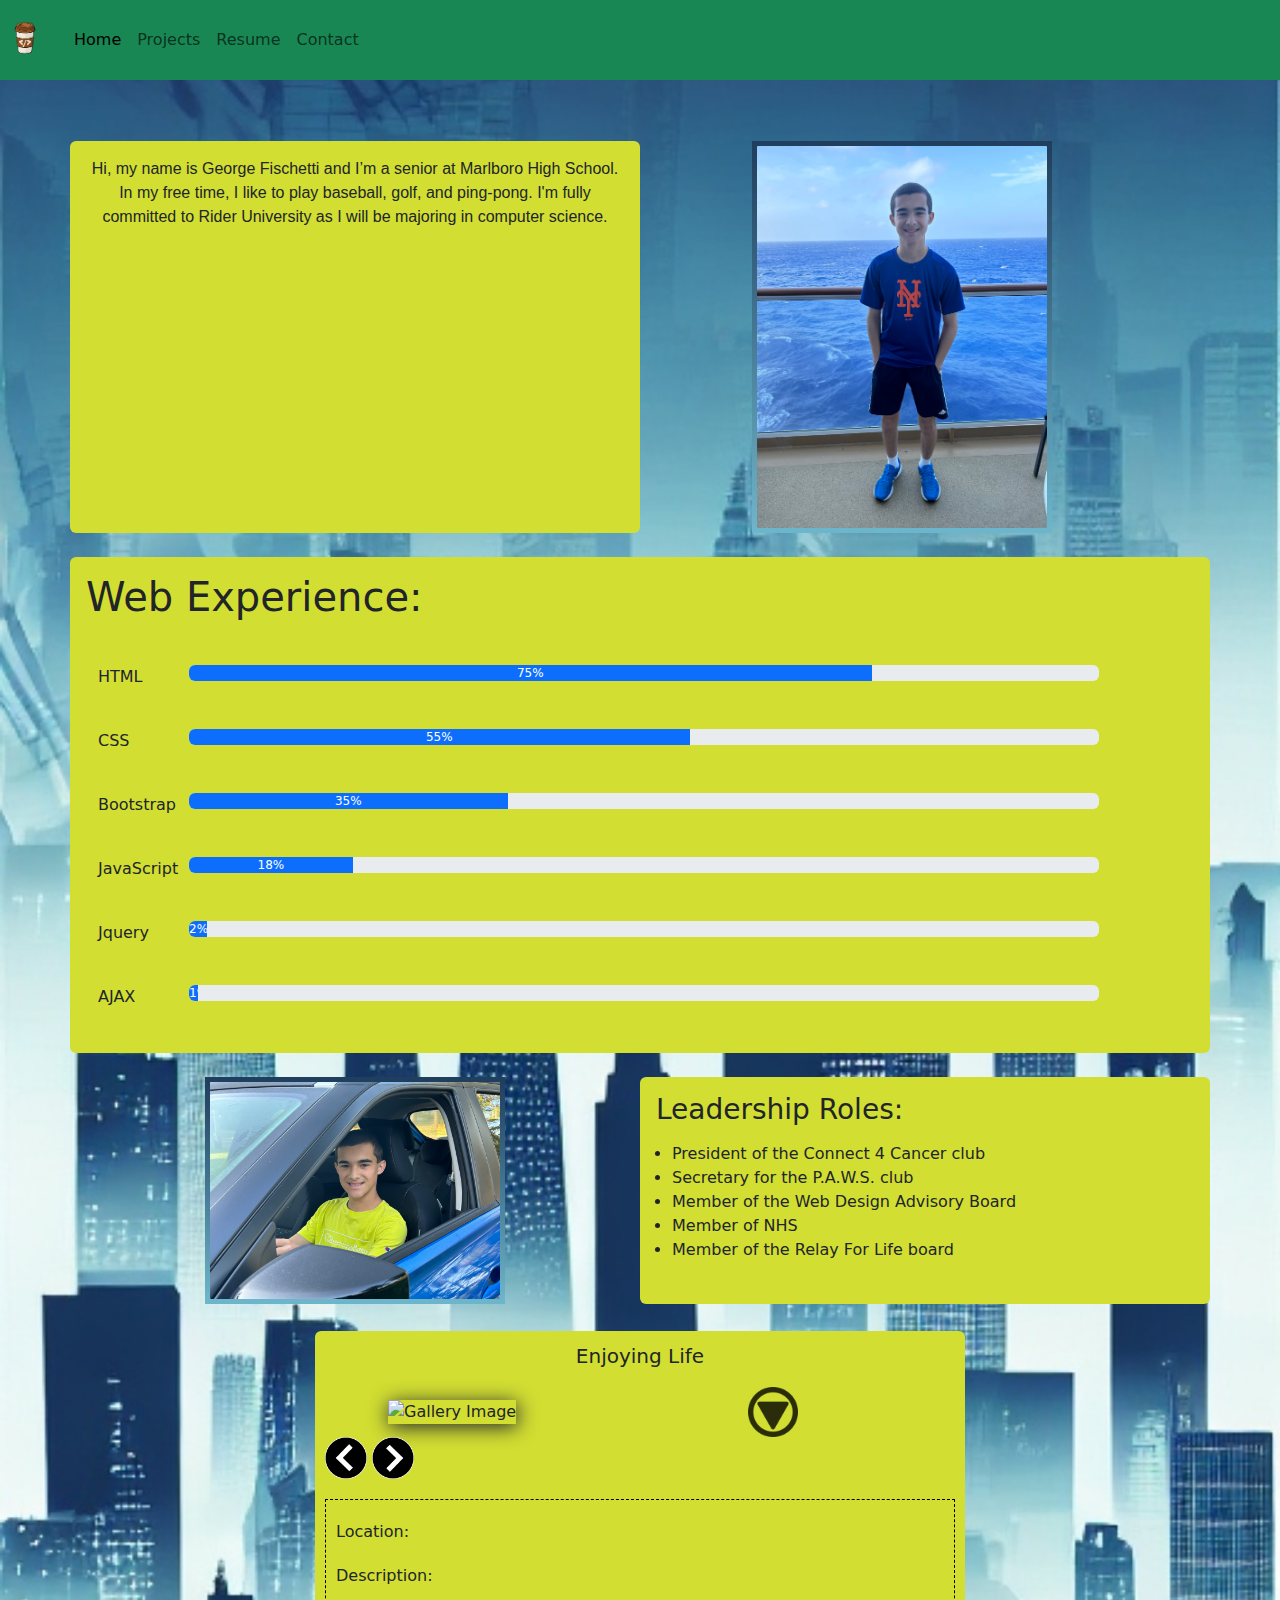
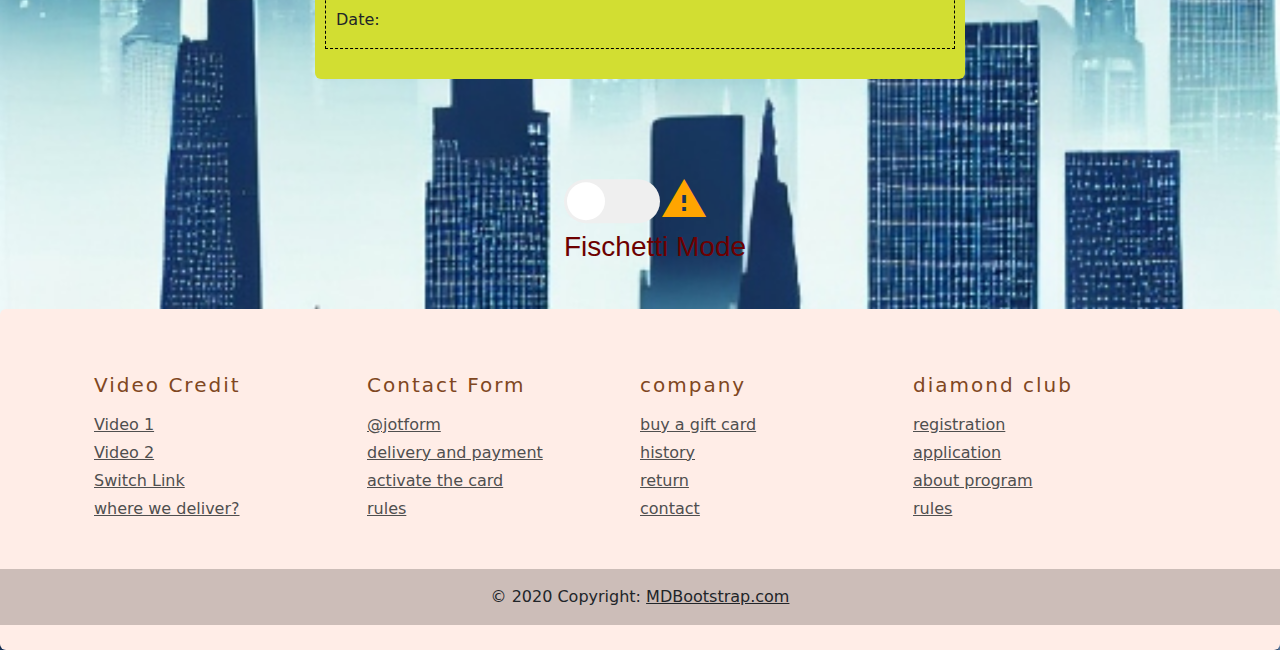
==== commit 05335416: "quick deletions" ====
--- a/index.html
+++ b/index.html
@@ -69,8 +69,8 @@
     <div class="row navpad">
       <div class="col-6 my-4 p-3 text-center bgabout rounded">
         <p class="sinter">Hi, my name is George Fischetti and I’m a senior at Marlboro High School. In my free time, I
-          like to play
-          baseball, golf, and ping-pong. I'm fully committed to Rider University to major in computer science.</p>
+          like to play baseball, golf, and ping-pong. I'm fully committed to Rider University as I will be majoring in
+          computer science.</p>
       </div>
       <div class="col-5 m-4 text-center">
         <img class="img-fluid rounded aboutImgBorder" src="myImages\cruise.jpg" width="300px">
@@ -222,14 +222,15 @@
       <div class="wrapperNum2">
         <div class="col-8"></div>
         <div class="col-4 mx-auto">
-        <input type="checkbox" name="toggle" class="custom-toggle"><i class="material-icons" style="font-size:48px;color:orange">warning</i>
-        <h3 class="dico-sans fishMode">Fischetti Mode</h3>
-        </div>
-      </div>
-    </div>
-
-
-    
+          <input type="checkbox" name="toggle" class="custom-toggle"><i class="material-icons"
+            style="font-size:48px;color:orange">warning</i>
+          <h3 class="dico-sans fishMode">Fischetti Mode</h3>
+        </div>
+      </div>
+    </div>
+
+
+
 
 
   </div>
@@ -317,7 +318,7 @@
 
 
 
-  
+
   <script src="https://cdn.jsdelivr.net/npm/bootstrap@5.3.3/dist/js/bootstrap.bundle.min.js"
     integrity="sha384-YvpcrYf0tY3lHB60NNkmXc5s9fDVZLESaAA55NDzOxhy9GkcIdslK1eN7N6jIeHz"
     crossorigin="anonymous"></script>
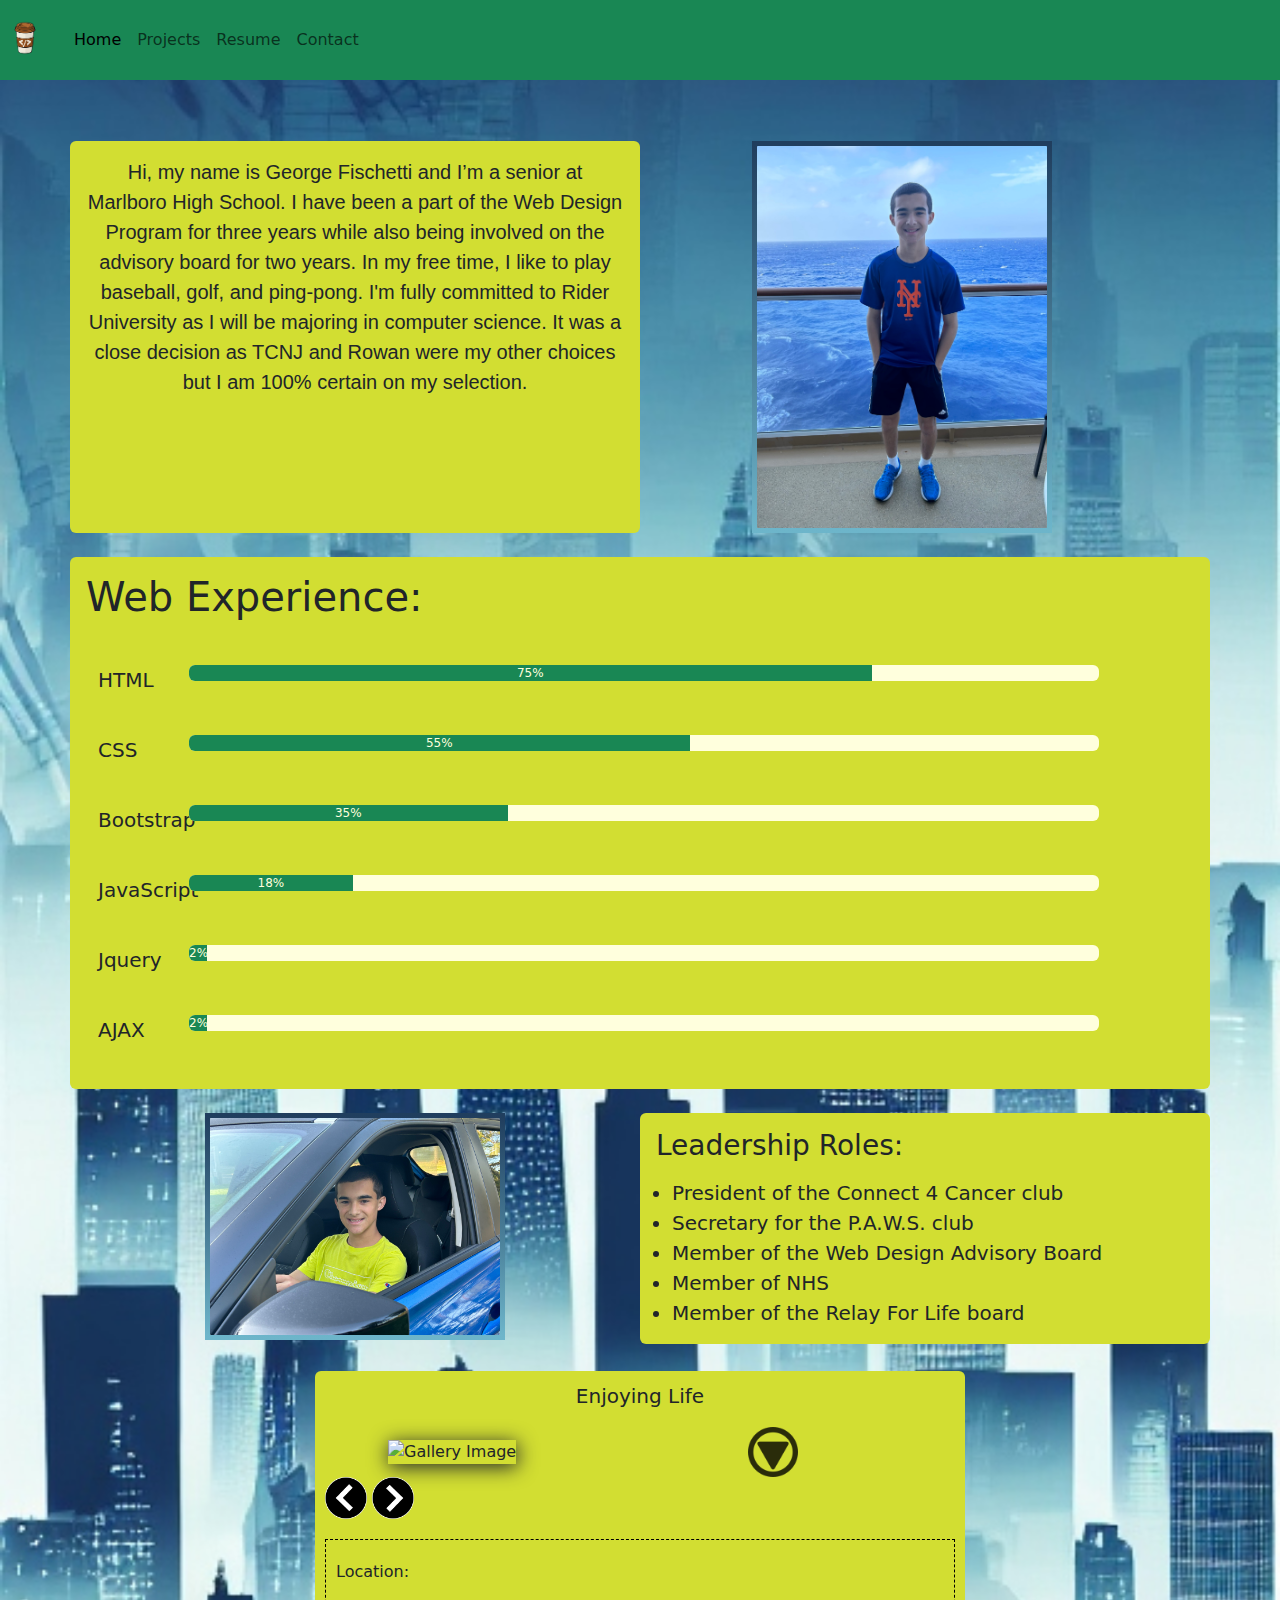
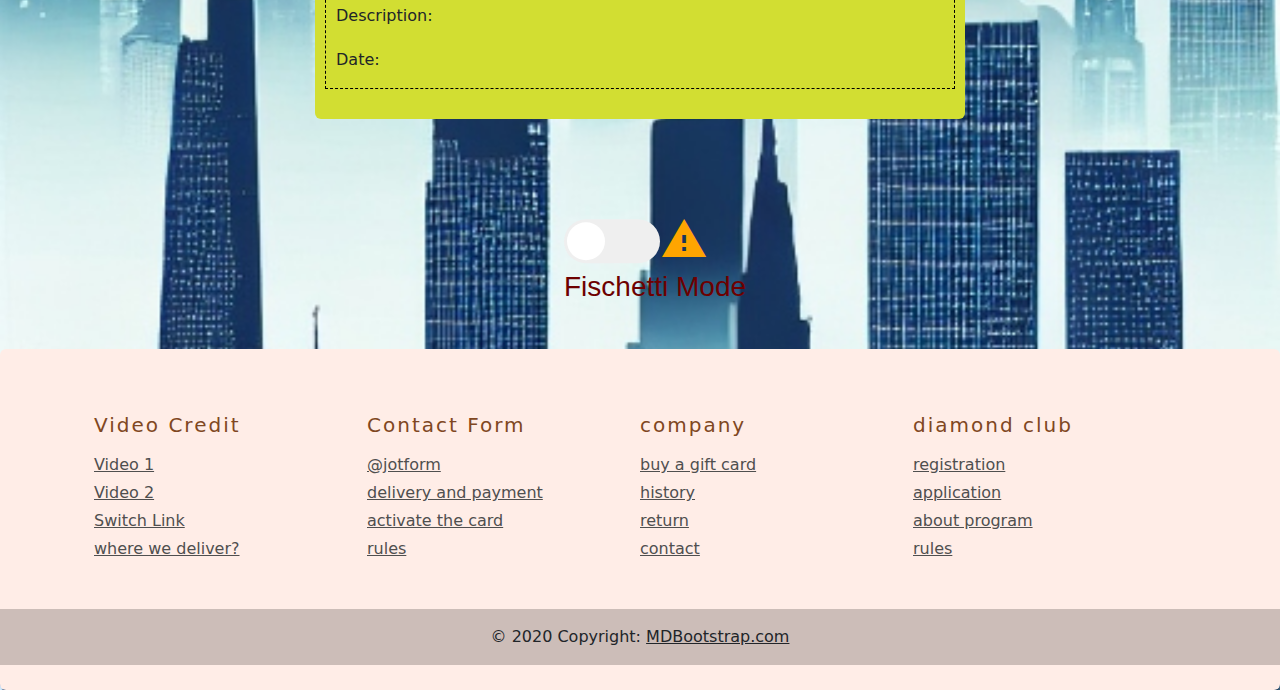
==== commit 83610f30: "bar changes and picture additions" ====
--- a/index.html
+++ b/index.html
@@ -68,9 +68,12 @@
 
     <div class="row navpad">
       <div class="col-6 my-4 p-3 text-center bgabout rounded">
-        <p class="sinter">Hi, my name is George Fischetti and I’m a senior at Marlboro High School. In my free time, I
+        <p class="sinter">Hi, my name is George Fischetti and I’m a senior at Marlboro High School. I have been a part
+          of the Web Design Program for three years while also being involved on the advisory board for two years. In my
+          free time, I
           like to play baseball, golf, and ping-pong. I'm fully committed to Rider University as I will be majoring in
-          computer science.</p>
+          computer science. It was a close decision as TCNJ and Rowan were my other choices but I am 100% certain on my
+          selection.</p>
       </div>
       <div class="col-5 m-4 text-center">
         <img class="img-fluid rounded aboutImgBorder" src="myImages\cruise.jpg" width="300px">
@@ -89,9 +92,9 @@
             <p>HTML</p>
           </div>
           <div class="col-10">
-            <div class="progress" role="progressbar" aria-label="HTML bar" aria-valuenow="75" aria-valuemin="0"
-              aria-valuemax="100">
-              <div class="progress-bar bgBar" style="width: 75%">75%</div>
+            <div class="progress otherbgBar" role="progressbar" aria-label="HTML bar" aria-valuenow="75" aria-valuemin="0"
+              aria-valuemax="100">
+              <div class="progress-bar bgBar bg-success" style="width: 75%">75%</div>
             </div>
           </div>
         </div>
@@ -103,9 +106,9 @@
             <p>CSS</p>
           </div>
           <div class="col-10">
-            <div class="progress" role="progressbar" aria-label="CSS bar" aria-valuenow="55" aria-valuemin="0"
-              aria-valuemax="100">
-              <div class="progress-bar bgBar" style="width: 55%">55%</div>
+            <div class="progress otherbgBar" role="progressbar" aria-label="CSS bar" aria-valuenow="55" aria-valuemin="0"
+              aria-valuemax="100">
+              <div class="progress-bar bgBar bg-success" style="width: 55%">55%</div>
             </div>
           </div>
         </div>
@@ -117,9 +120,9 @@
             <p>Bootstrap</p>
           </div>
           <div class="col-10">
-            <div class="progress" role="progressbar" aria-label="Bootstrap bar" aria-valuenow="35" aria-valuemin="0"
-              aria-valuemax="100">
-              <div class="progress-bar bgBar" style="width: 35%">35%</div>
+            <div class="progress otherbgBar" role="progressbar" aria-label="Bootstrap bar" aria-valuenow="35" aria-valuemin="0"
+              aria-valuemax="100">
+              <div class="progress-bar bgBar bg-success" style="width: 35%">35%</div>
             </div>
           </div>
         </div>
@@ -131,9 +134,9 @@
             <p>JavaScript</p>
           </div>
           <div class="col-10">
-            <div class="progress" role="progressbar" aria-label="JS bar" aria-valuenow="18" aria-valuemin="0"
-              aria-valuemax="100">
-              <div class="progress-bar bgBar" style="width: 18%">18%</div>
+            <div class="progress otherbgBar" role="progressbar" aria-label="JS bar" aria-valuenow="18" aria-valuemin="0"
+              aria-valuemax="100">
+              <div class="progress-bar bgBar bg-success" style="width: 18%">18%</div>
             </div>
           </div>
         </div>
@@ -145,9 +148,9 @@
             <p>Jquery</p>
           </div>
           <div class="col-10">
-            <div class="progress" role="progressbar" aria-label="Jquery bar" aria-valuenow="2" aria-valuemin="0"
-              aria-valuemax="100">
-              <div class="progress-bar bgBar" style="width: 2%">2%</div>
+            <div class="progress otherbgBar" role="progressbar" aria-label="Jquery bar" aria-valuenow="2" aria-valuemin="0"
+              aria-valuemax="100">
+              <div class="progress-bar bgBar bg-success" style="width: 2%">2%</div>
             </div>
           </div>
         </div>
@@ -159,9 +162,9 @@
             <p>AJAX</p>
           </div>
           <div class="col-10">
-            <div class="progress" role="progressbar" aria-label="AJAX bar" aria-valuenow="1" aria-valuemin="0"
-              aria-valuemax="100">
-              <div class="progress-bar bgBar" style="width: 1%">1%</div>
+            <div class="progress otherbgBar" role="progressbar" aria-label="AJAX bar" aria-valuenow="2" aria-valuemin="0"
+              aria-valuemax="100">
+              <div class="progress-bar bgBar bg-success" style="width: 2%">2%</div>
             </div>
           </div>
         </div>
--- a/style.css
+++ b/style.css
@@ -120,6 +120,7 @@
 
 .bgabout{
 	background-color: #D2DE32;
+	font-size: 20px;
 }
 
 .bgabout.lime{
@@ -136,7 +137,11 @@
 }
 
 .bgBar{
-	background-color: #FFFFDD;
+	color: #ffffdd !important;
+}
+
+.otherbgBar{
+	background-color: #ffffdd !important;
 }
 
 .marginTopBot{
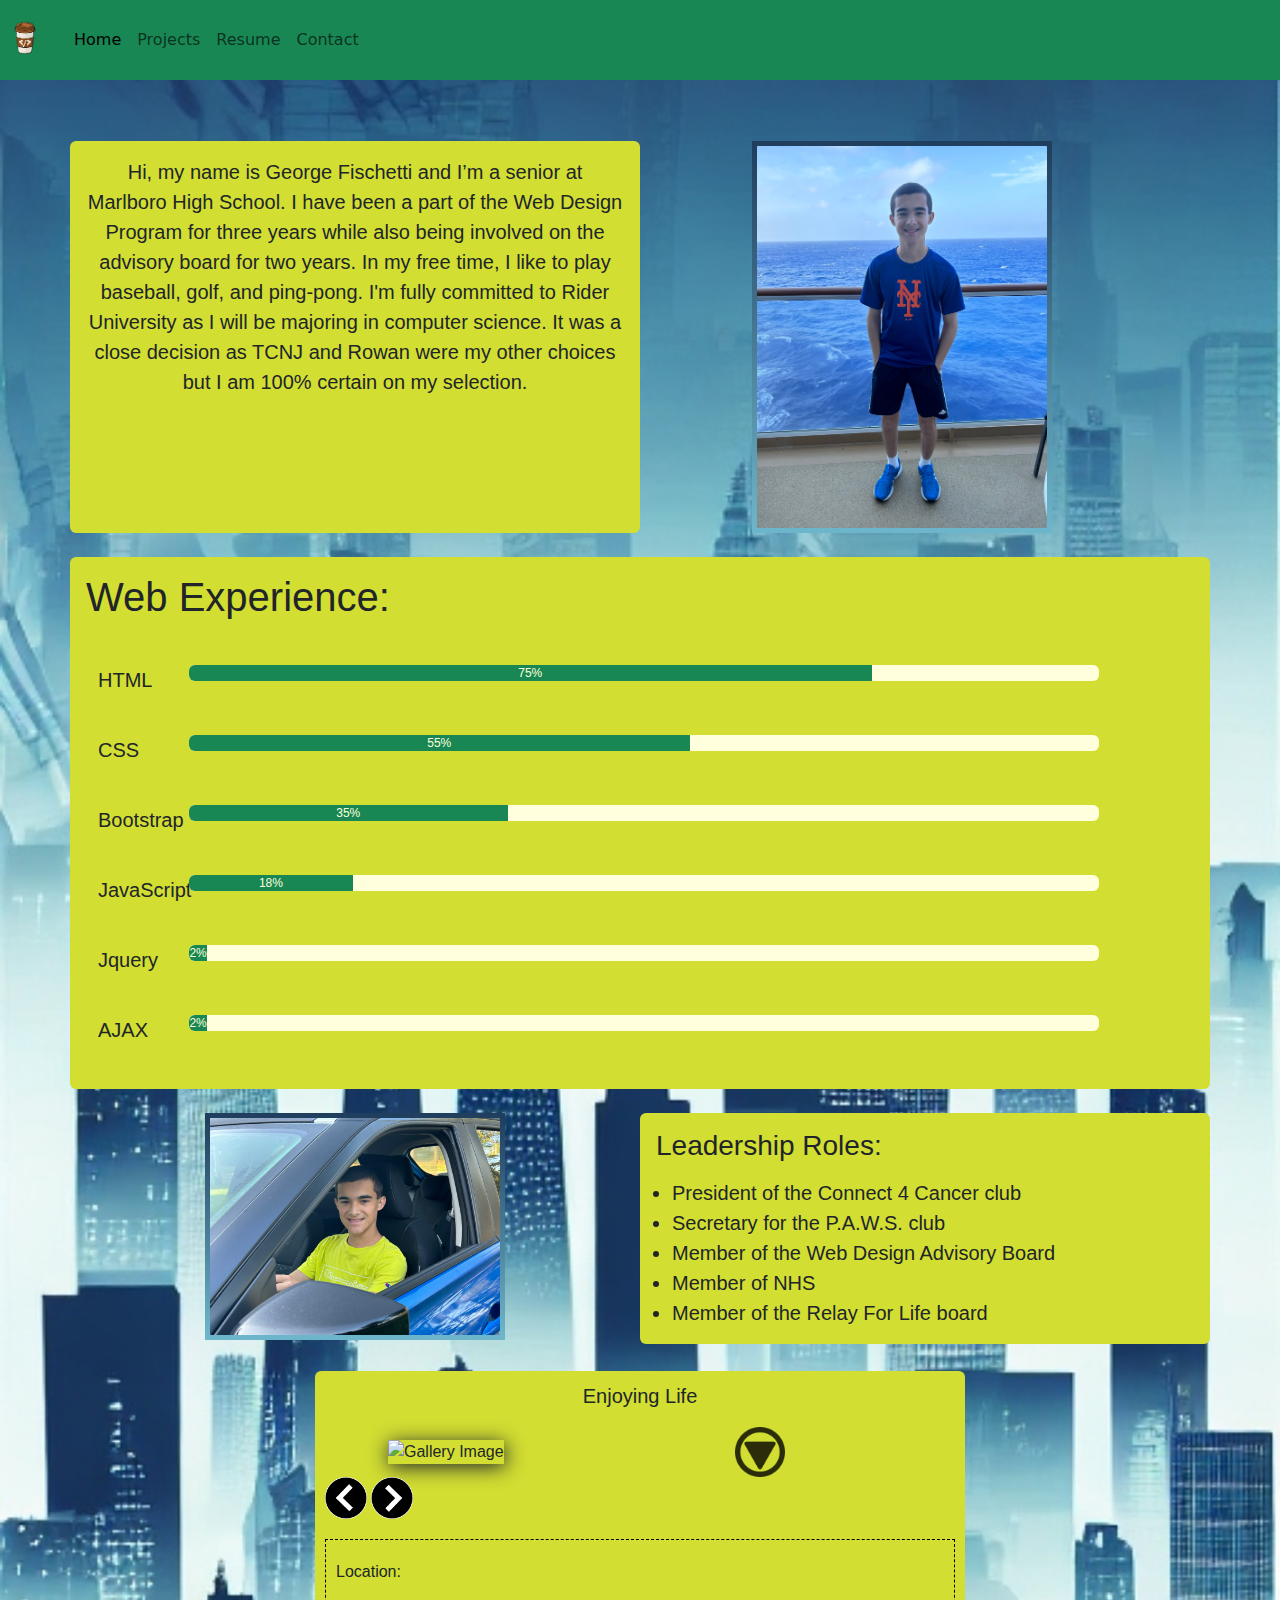
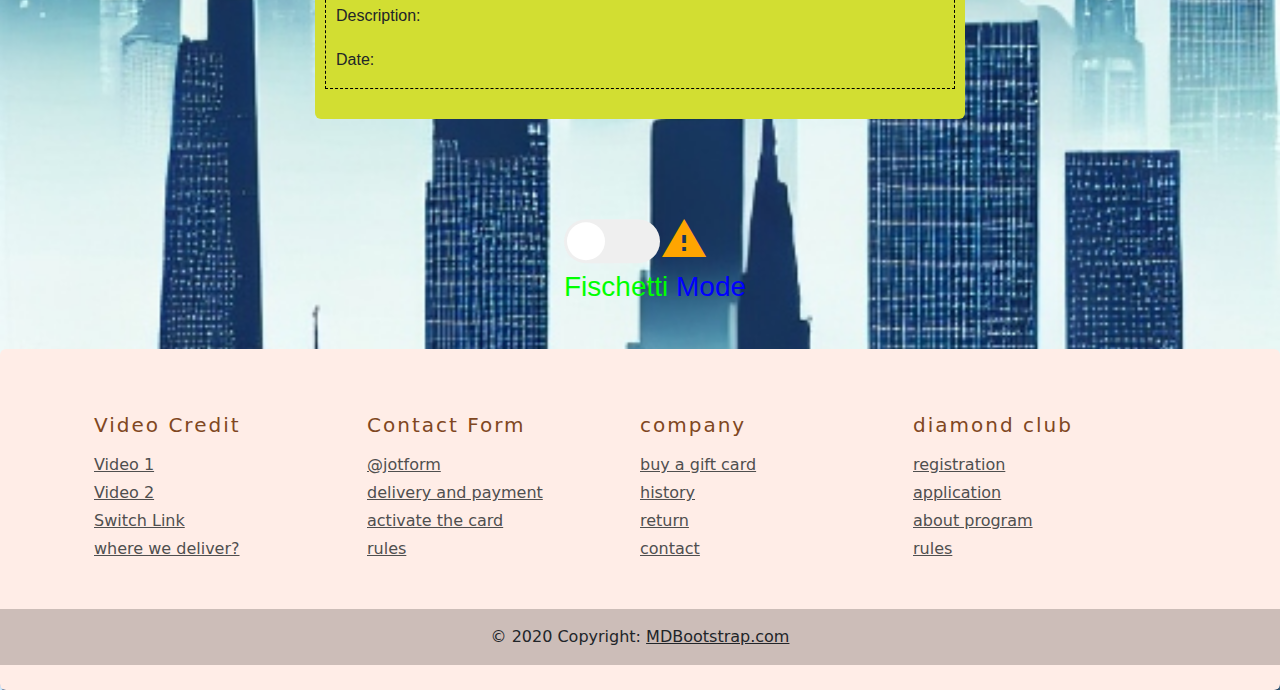
==== commit 09e78181: "text change for fish mode" ====
--- a/index.html
+++ b/index.html
@@ -83,8 +83,8 @@
 
 
     <div class="row bgabout rounded">
-      <h1 class="m-3">Web Experience:</h1>
-      <div class="row p-3">
+      <h1 class="m-3 co-headline-reg">Web Experience:</h1>
+      <div class="row p-3 sinter">
 
 
         <div class="row p-2 m-1">
@@ -181,8 +181,8 @@
         <img class="img-fluid rounded aboutImgBorder" src="myImages/nissankicks.jpg" width="300px">
       </div>
       <div class="col-6 my-4 bgabout rounded">
-        <h3 class="m-3">Leadership Roles:</h3>
-        <ul>
+        <h3 class="m-3 co-headline-reg">Leadership Roles:</h3>
+        <ul class="sinter">
           <li>President of the Connect 4 Cancer club</li>
           <li>Secretary for the P.A.W.S. club</li>
           <li>Member of the Web Design Advisory Board</li>
@@ -195,7 +195,7 @@
 
 
 
-    <div class="rounded" id="photoBooth">
+    <div class="rounded sinter" id="photoBooth">
       <p class="banner">Enjoying Life</p>
       <div id="slideShow">
         <div class="photoHolder">
@@ -227,7 +227,7 @@
         <div class="col-4 mx-auto">
           <input type="checkbox" name="toggle" class="custom-toggle"><i class="material-icons"
             style="font-size:48px;color:orange">warning</i>
-          <h3 class="dico-sans fishMode">Fischetti Mode</h3>
+          <h3 class="co-headline-reg"><span class="fishMode2">Fischetti</span> <span class="fishMode1">Mode</span></h3>
         </div>
       </div>
     </div>
--- a/style.css
+++ b/style.css
@@ -31,9 +31,17 @@
 	transform: translate(-50%, 50%);
 }
 
-.fishMode{
-	color: rgb(109, 0, 0);
+.fishMode1.fishMode2{
 	font-weight: bold;
+	font-size: 50px;
+}
+
+.fishMode1{
+	color: blue;
+}
+
+.fishMode2{
+	color: lime;
 }
 
 body.green{
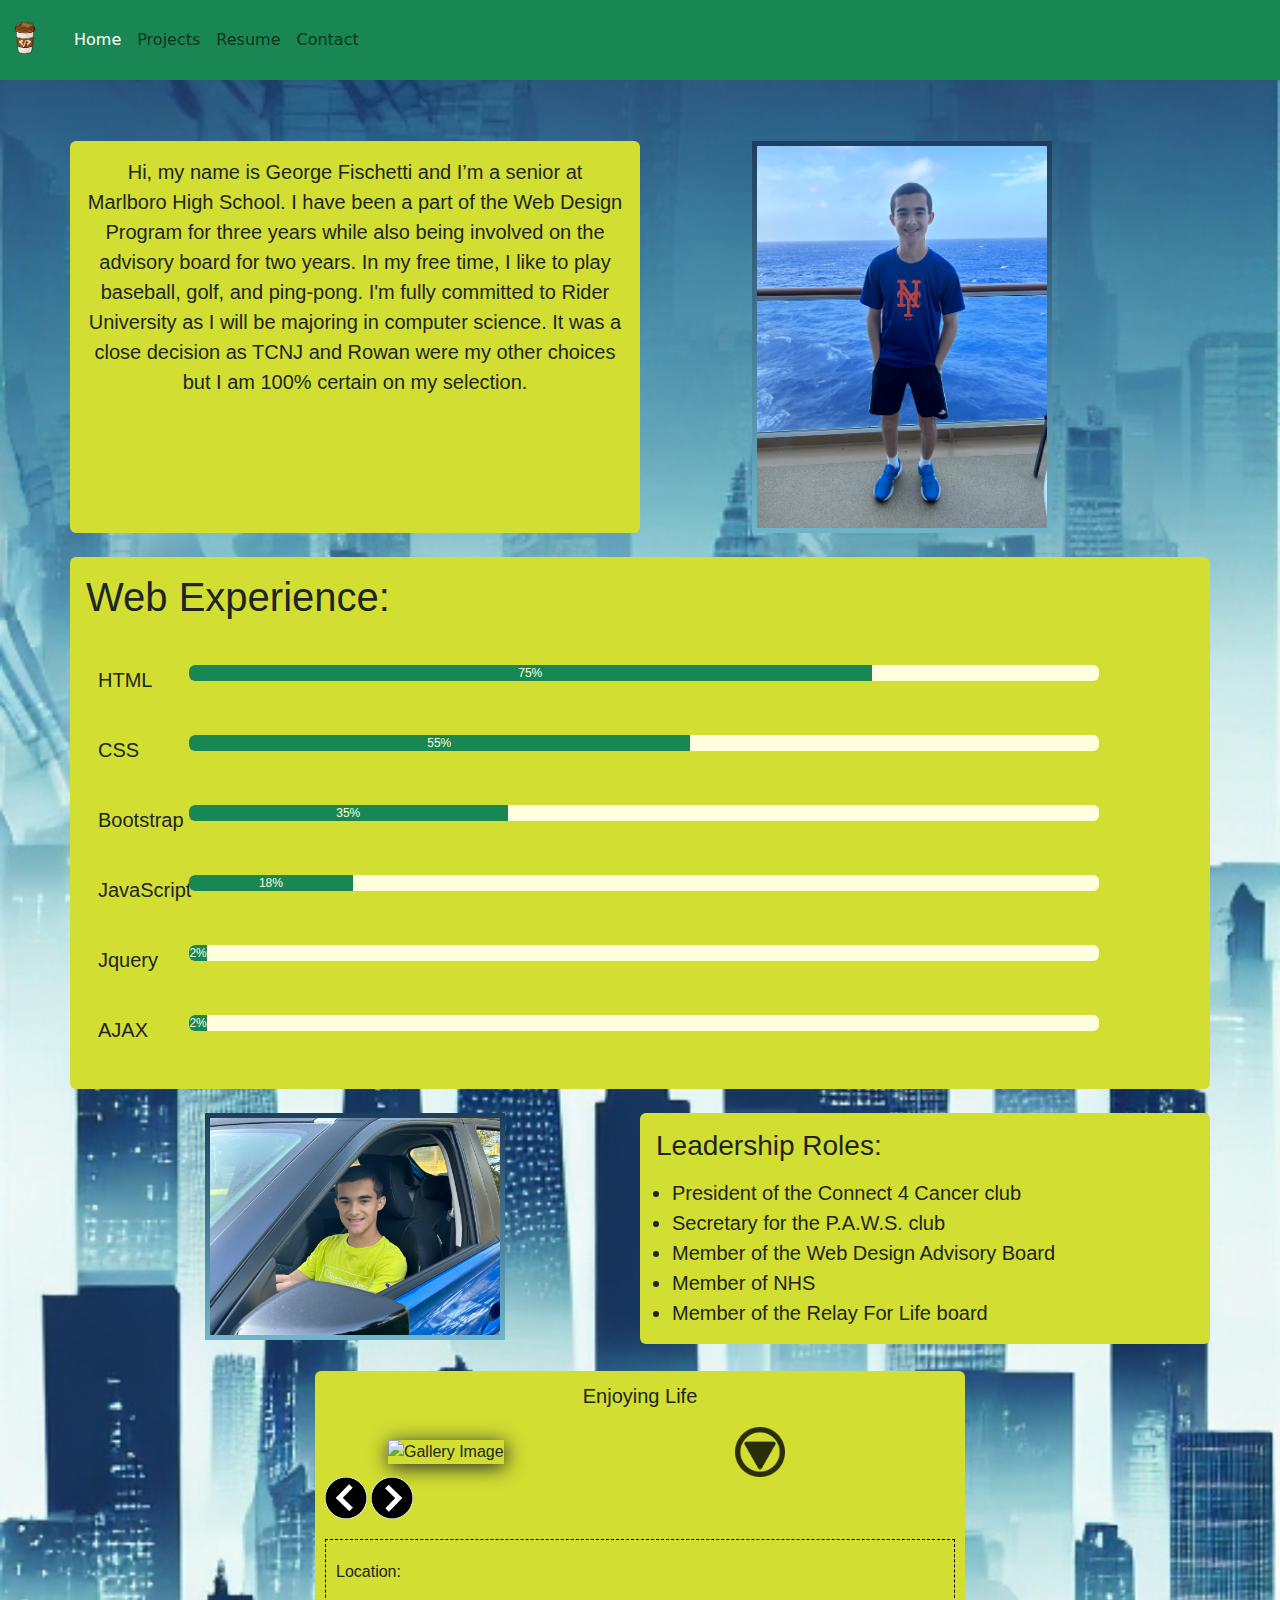
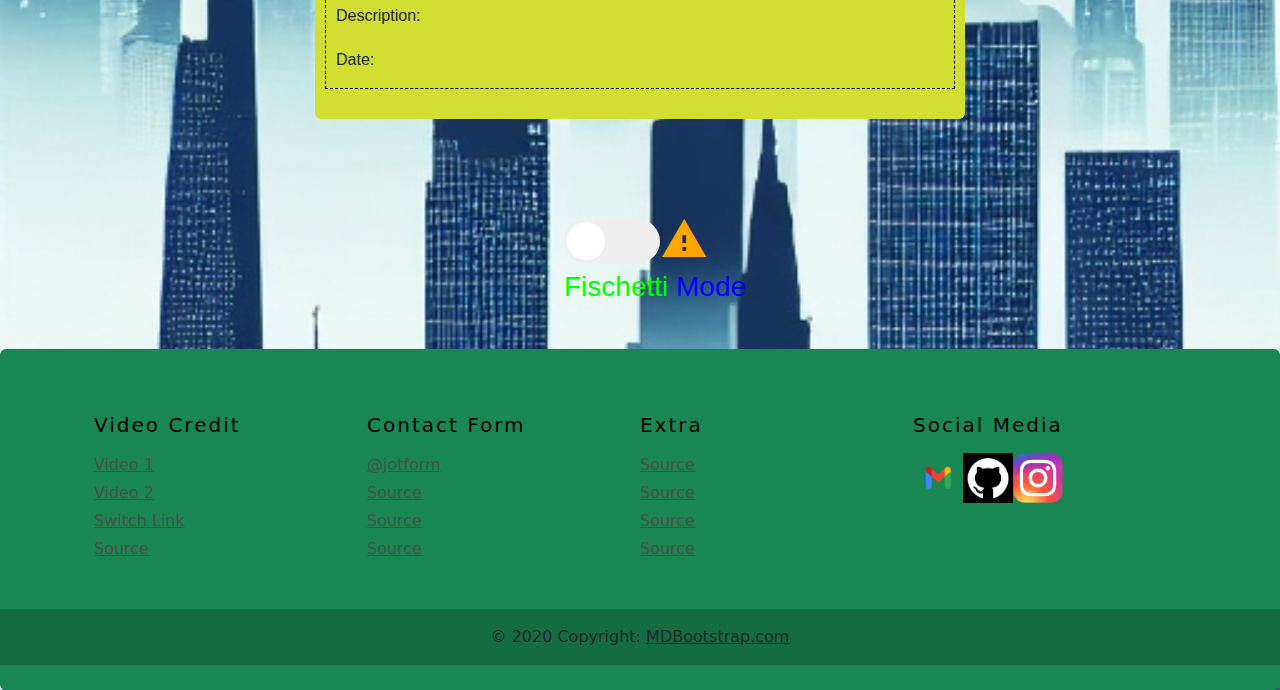
==== commit 8aecb8b6: "fix and added footer in all pages" ====
--- a/index.html
+++ b/index.html
@@ -237,11 +237,11 @@
 
 
   </div>
-  <footer class="marginTopBot rounded" style="background-color: #ffede7;">
+  <footer class="marginTopBot rounded bg-success">
     <div class="container p-4">
       <div class="row">
         <div class="col-lg-3 col-md-6 mb-4">
-          <h5 class="mb-3" style="letter-spacing: 2px; color: #7f4722;">Video Credit</h5>
+          <h5 class="mb-3" style="letter-spacing: 2px; color: #000000;">Video Credit</h5>
           <ul class="list-unstyled mb-0">
             <li class="mb-1">
               <a href="https://www.youtube.com/watch?v=2KdKVfHm-rw!" style="color: #4f4f4f;">Video 1</a>
@@ -253,58 +253,58 @@
               <a href="https://www.youtube.com/watch?v=t_bRQ4ZkkFs!" style="color: #4f4f4f;">Switch Link</a>
             </li>
             <li>
-              <a href="#!" style="color: #4f4f4f;">where we deliver?</a>
+              <a href="#!" style="color: #4f4f4f;">Source</a>
             </li>
           </ul>
         </div>
         <div class="col-lg-3 col-md-6 mb-4">
-          <h5 class="mb-3" style="letter-spacing: 2px; color: #7f4722;">Contact Form</h5>
+          <h5 class="mb-3" style="letter-spacing: 2px; color: #000000;">Contact Form</h5>
           <ul class="list-unstyled mb-0">
             <li class="mb-1">
-              <a href="#!" style="color: #4f4f4f;">@jotform</a>
-            </li>
-            <li class="mb-1">
-              <a href="#!" style="color: #4f4f4f;">delivery and payment</a>
-            </li>
-            <li class="mb-1">
-              <a href="#!" style="color: #4f4f4f;">activate the card</a>
+              <a href="https://www.jotform.com/" style="color: #4f4f4f;">@jotform</a>
+            </li>
+            <li class="mb-1">
+              <a href="#!" style="color: #4f4f4f;">Source</a>
+            </li>
+            <li class="mb-1">
+              <a href="#!" style="color: #4f4f4f;">Source</a>
             </li>
             <li>
-              <a href="#!" style="color: #4f4f4f;">rules</a>
+              <a href="#!" style="color: #4f4f4f;">Source</a>
             </li>
           </ul>
         </div>
         <div class="col-lg-3 col-md-6 mb-4">
-          <h5 class="mb-3" style="letter-spacing: 2px; color: #7f4722;">company</h5>
+          <h5 class="mb-3" style="letter-spacing: 2px; color: #000000;">Extra</h5>
           <ul class="list-unstyled mb-0">
             <li class="mb-1">
-              <a href="#!" style="color: #4f4f4f;">buy a gift card</a>
-            </li>
-            <li class="mb-1">
-              <a href="#!" style="color: #4f4f4f;">history</a>
-            </li>
-            <li class="mb-1">
-              <a href="#!" style="color: #4f4f4f;">return</a>
+              <a href="#!" style="color: #4f4f4f;">Source</a>
+            </li>
+            <li class="mb-1">
+              <a href="#!" style="color: #4f4f4f;">Source</a>
+            </li>
+            <li class="mb-1">
+              <a href="#!" style="color: #4f4f4f;">Source</a>
             </li>
             <li>
-              <a href="#!" style="color: #4f4f4f;">contact</a>
+              <a href="#!" style="color: #4f4f4f;">Source</a>
             </li>
           </ul>
         </div>
         <div class="col-lg-3 col-md-6 mb-4">
-          <h5 class="mb-3" style="letter-spacing: 2px; color: #7f4722;">diamond club</h5>
+          <h5 class="mb-3" style="letter-spacing: 2px; color: #000000;">Social Media</h5>
           <ul class="list-unstyled mb-0">
             <li class="mb-1">
-              <a href="#!" style="color: #4f4f4f;">registration</a>
-            </li>
-            <li class="mb-1">
-              <a href="#!" style="color: #4f4f4f;">application</a>
-            </li>
-            <li class="mb-1">
-              <a href="#!" style="color: #4f4f4f;">about program</a>
+              <a href="https://github.com/ooomega55" style="color: #4f4f4f;"><img src="myImages/Gmail-logo.png" width="50px"><img src="myImages/githubavatar.png" width="50px"><img src="myImages/Instagram_logo_2016.svg.webp" width="50px"></a>
+            </li>
+            <li class="mb-1">
+              <a href="#!" style="color: #4f4f4f;"></a>
+            </li>
+            <li class="mb-1">
+              <a href="#!" style="color: #4f4f4f;"></a>
             </li>
             <li>
-              <a href="#!" style="color: #4f4f4f;">rules</a>
+              <a href="#!" style="color: #4f4f4f;"></a>
             </li>
           </ul>
         </div>
--- a/style.css
+++ b/style.css
@@ -124,6 +124,11 @@
 .nav-link:hover {
 	transition-duration: 0.5s;
 	background-color: #7cce1f;
+}
+
+.active{
+	font-weight: bold;
+	color: white !important;
 }
 
 .bgabout{
